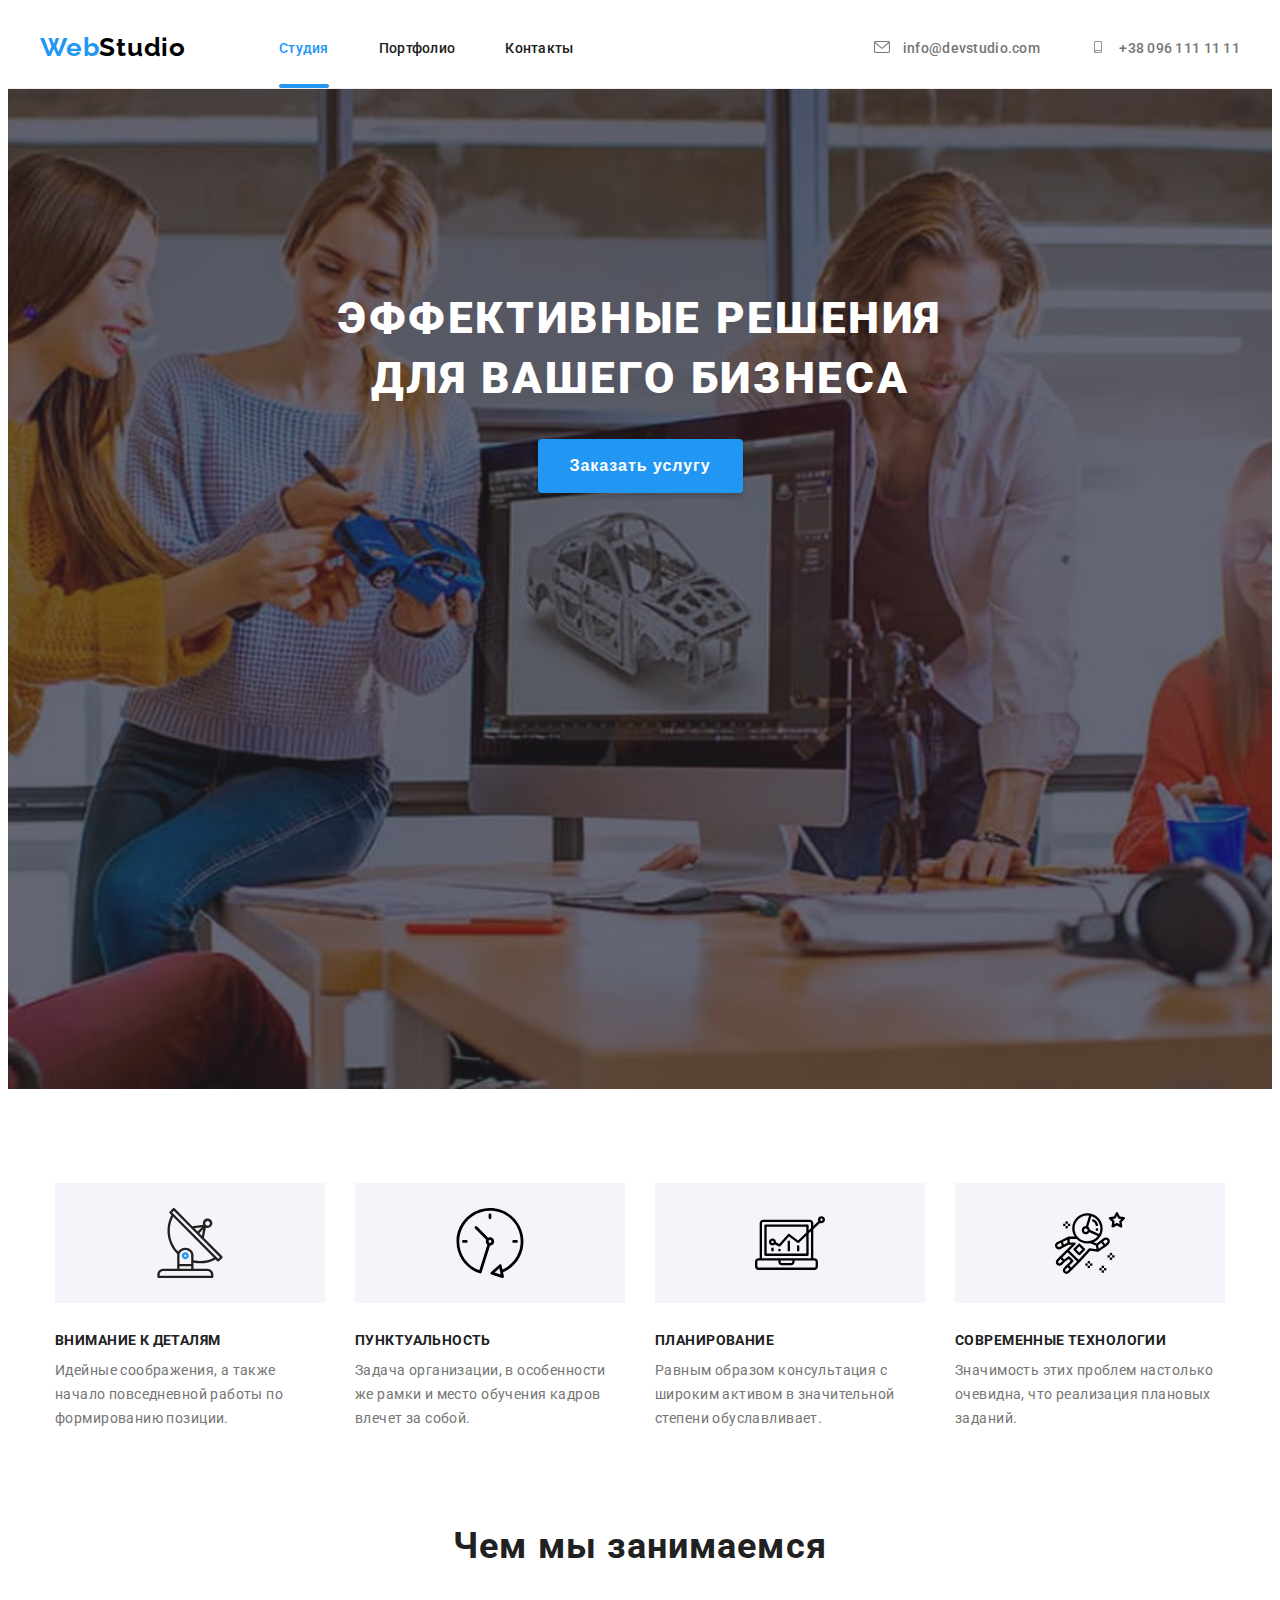
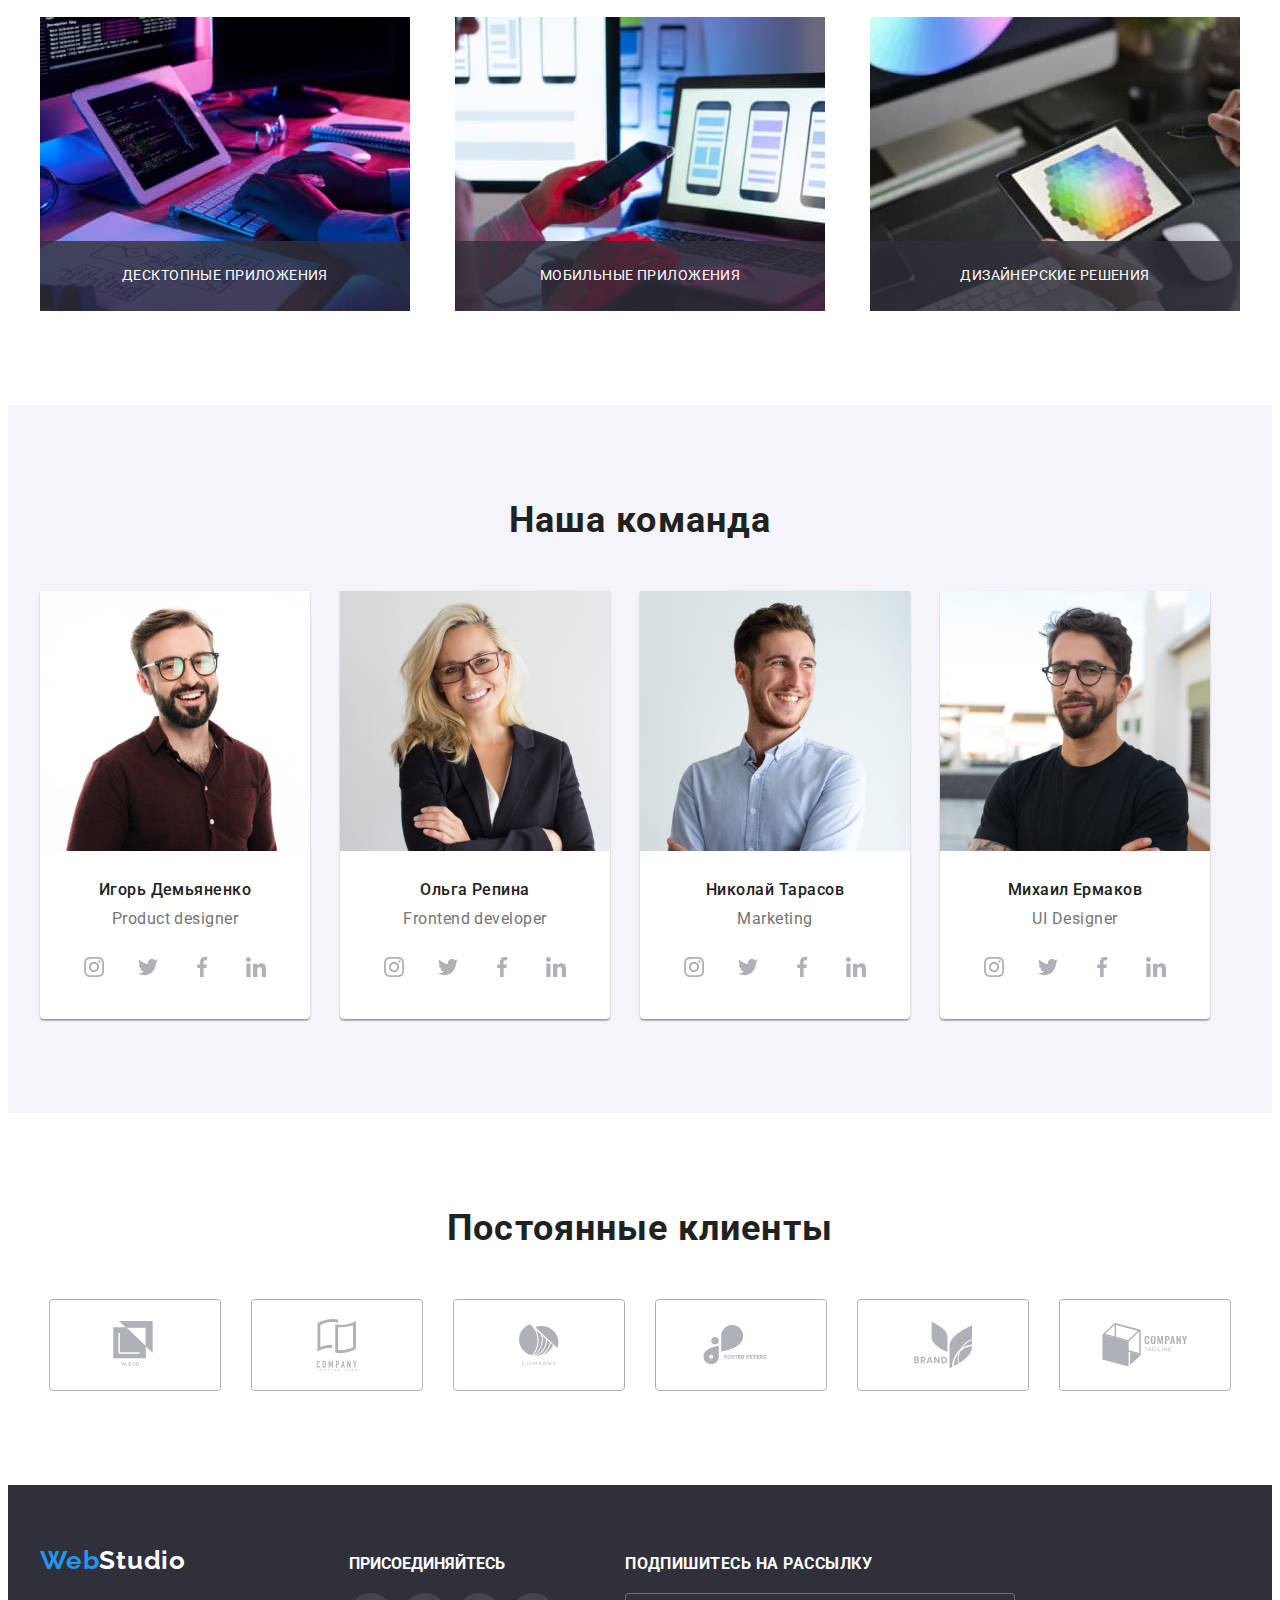
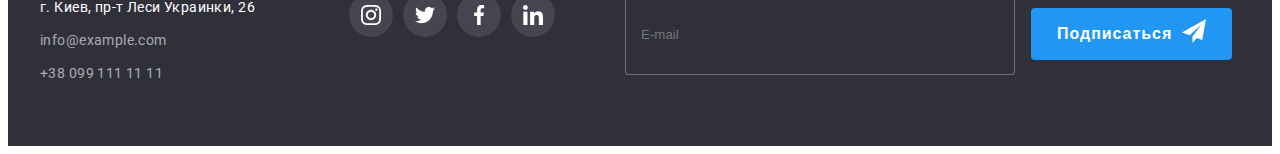
==== index.html @ 7330a5f3 "adding files from previous hw" ====
<!DOCTYPE html>
<html lang="ru">
<head>
    <meta charset="UTF-8">
    <meta http-equiv="X-UA-Compatible" content="IE=edge">
    <meta name="viewport" content="width=device-width, initial-scale=1.0">
    <title>Homework-1</title>
    <link rel="stylesheet" href="https://cdnjs.cloudflare.com/ajax/libs/modern-normalize/1.0.0/modern-normalize.css"
        integrity="sha512-Zx6MlUMKSVJoQ+83OwhdILe8cSEsCzfqThJd7J/VA2UrK6Ctj85p+xzqfyuNXE5B1k25uUdmJ2OzItbBy9GHAQ=="
        crossorigin="anonymous" />
    <link rel="preconnect" href="https://fonts.gstatic.com">
    <link href="https://fonts.googleapis.com/css2?family=Raleway:wght@700&family=Roboto:wght@400;500;700;900&display=swap"
        rel="stylesheet">
    <link rel="stylesheet" href="./css/styles.css">


</head>
<body>
    
    <!--header-->
    <header class="header">
        <div class=" header-section container">
            <nav class="nav-section">
                <a class="logo link" href="/"><span class="logo-web">Web</span><span class="logo-studio-light">Studio</span></a>
            
                <ul class="nav-list list">
                    <li><a class="nav-list-link link active" href="">Студия</a></li>
                    <li><a class="nav-list-link link" href="./portfolio.html">Портфолио</a></li>
                    <li><a class="nav-list-link link" href="">Контакты</a></li>
                </ul>
            </nav>
            
            <ul class="header-contacts list">
                <li>
                    <a class="header-contacts-link link" href="mailto:info@devstudio.com">
                        <svg class="contacts-link-icon">
                            <use href=./images/sprite.svg#icon-email></use>
                        </svg>
                        info@devstudio.com
                    </a>
                </li>
                <li>
                    <a class="header-contacts-link link" href="tel:+380961111111">  
                        <svg class="contacts-link-icon">
                            <use href=./images/sprite.svg#icon-tel></use>
                        </svg>
                        +38 096 111 11 11
                    </a>
                </li>
            </ul>
        </div>
       
    </header>

    <main>
        <!--hero section-->

        <section class="dark-background-container hero-background hero-section">

            <div class="container">
                <h1 class="hero-title">эффективные решения для вашего бизнеса</h1>

                <button type="button" class="hero-btn" data-modal-open><span class="hero-btn-text">Заказать услугу</span></button>
            </div>
            
        </section>
        
        <!--our advantages-->

        <section class="our-advantages-section padding-section">
            <div class="container">

                <h2 class="visually-hidden">Преимущества работы с нами</h2>
                
                <ul class="our-advantages-list list container">
                    <li class="our-advantages-list-item">
                        <div class="our-advantages-icon-container">
                            <svg class="our-advantages-link-icon">
                                <use href=./images/sprite.svg#icon-antenna></use>
                            </svg> 
                        </div>
                        <h3 class="list-advantages-header">ВНИМАНИЕ К ДЕТАЛЯМ</h3>
                        <p class="list-advantages-text">Идейные соображения, а также начало повседневной работы по формированию позиции.
                        </p>
                    </li>
                    <li class="our-advantages-list-item">
                        <div class="our-advantages-icon-container">
                            <svg class="our-advantages-link-icon">
                                <use href=./images/sprite.svg#icon-clock></use>
                            </svg>
                        </div>
                        <h3 class="list-advantages-header">ПУНКТУАЛЬНОСТЬ</h3>
                        <p class="list-advantages-text">Задача организации, в особенности же рамки и место обучения кадров влечет за
                            собой.</p>
                    </li>
                    <li class="our-advantages-list-item">
                        <div class="our-advantages-icon-container">
                            <svg class="our-advantages-link-icon">
                                <use href=./images/sprite.svg#icon-diagram></use>
                            </svg>
                        </div>
                        <h3 class="list-advantages-header">ПЛАНИРОВАНИЕ</h3>
                        <p class="list-advantages-text">Равным образом консультация с широким активом в значительной степени
                            обуславливает.</p>
                    </li>
                    <li class="our-advantages-list-item">
                        <div class="our-advantages-icon-container">
                            <svg class="our-advantages-link-icon">
                                <use href=./images/sprite.svg#icon-astronaut></use>
                            </svg>
                        </div>
                        <h3 class="list-advantages-header">СОВРЕМЕННЫЕ ТЕХНОЛОГИИ</h3>
                        <p class="list-advantages-text">Значимость этих проблем настолько очевидна, что реализация плановых заданий.</p>
                    </li>
                </ul>
            </div>
                
        </section>

        <!--виды нашей деятельности-->
        <section class="our-services">
            <div class="container">
                <h2 class="section-header">Чем мы занимаемся</h2>
                <!--это просто картинки или ссылки на другие страницы сайта с подробным описание вида работ?-->
                <ul class="services-list list">
                    <li class="services-list-item">
                        <img src="./images/services/box-1.jpg" alt="Верстка страниц" width="370" height="294">
                        <div class="services-overlay">
                            <p class="overlay-text">десктопные приложения</p>
                        </div>
                    </li>
                    <li class="services-list-item">
                        <img src="./images/services/box-2.jpg" alt="Адаптация страниц под разные устройства" width="370" height="294">
                        <div class="services-overlay">
                            <p class="overlay-text">мобильные приложения</p>
                        </div>
                    </li>
                    <li class="services-list-item">
                        <img src="./images/services/box-3.jpg" alt="Улучшение опыта использования сайта при помощи стилей" width="370" height="294">
                        <div class="services-overlay">
                            <p class="overlay-text">дизайнерские решения</p>
                        </div>
                    </li>
                </ul>
            </div>
        </section>

        <!--сотрудники компании-->
        <section class="padding-section our-stuff">
            <div class="stuff-container container">
                <h2 class="section-header">Наша команда</h2>
                
                <ul class="stuff-list list">
                    <li class="stuff-list-item">
                        <img src="./images/team/Igor.jpg" alt="Игорь Демьяненко" width="270" height="260">
                        <div class="img-description">
                            <h3 class="stuff-initials img-description-header">Игорь Демьяненко</h3>
                            <p lang="en" class="stuff-position">Product designer</p>
                            <ul class="stuff-social-list list">
                                <li class="stuff-social-list-item">
                                    <a href="" class="stuff-social-list-link link">
                                        <svg class="social-list-icon">
                                            <use href="./images/sprite.svg#icon-instagram"></use>
                                        </svg>
                                    </a>
                                </li>
                                <li class="stuff-social-list-item">
                                    <a href="" class="stuff-social-list-link link">
                                        <svg class="social-list-icon">
                                            <use href="./images/sprite.svg#icon-twitter"></use>
                                        </svg>
                                    </a>
                                </li>
                                <li class="stuff-social-list-item">
                                    <a href="" class="stuff-social-list-link link">
                                        <svg class="social-list-icon">
                                            <use href="./images/sprite.svg#icon-facebook"></use>
                                        </svg>
                                    </a>
                                </li>
                                <li class="stuff-social-list-item">
                                    <a href="" class="stuff-social-list-link link">
                                        <svg class="social-list-icon">
                                            <use href="./images/sprite.svg#icon-linkedin"></use>
                                        </svg>
                                    </a>
                                </li>
                            </ul>
                        </div>
                    </li>
                    <li class="stuff-list-item">
                        <img src="./images/team/Olya.jpg" alt="Ольга Репина" width="270" height="260">
                        <div class="img-description">
                            <h3 class="stuff-initials img-description-header">Ольга Репина</h3>
                            <p lang="en" class="stuff-position">Frontend developer</p>
                            <ul class="stuff-social-list list">
                                <li class="stuff-social-list-item">
                                    <a href="" class="stuff-social-list-link link">
                                        <svg class="social-list-icon">
                                            <use href="./images/sprite.svg#icon-instagram"></use>
                                        </svg>
                                    </a>
                                </li>
                                <li class="stuff-social-list-item">
                                    <a href="" class="stuff-social-list-link link">
                                        <svg class="social-list-icon">
                                            <use href="./images/sprite.svg#icon-twitter"></use>
                                        </svg>
                                    </a>
                                </li>
                                <li class="stuff-social-list-item">
                                    <a href="" class="stuff-social-list-link link">
                                        <svg class="social-list-icon">
                                            <use href="./images/sprite.svg#icon-facebook"></use>
                                        </svg>
                                    </a>
                                </li>
                                <li class="stuff-social-list-item">
                                    <a href="" class="stuff-social-list-link link">
                                        <svg class="social-list-icon">
                                            <use href="./images/sprite.svg#icon-linkedin"></use>
                                        </svg>
                                    </a>
                                </li>
                            </ul>

                        </div>
                        
                    </li>
                    <li class="stuff-list-item">
                        <img src="./images/team/Kolya.jpg" alt="Николай Тарасов" width="270" height="260">
                        <div class="img-description">
                            <h3 class="stuff-initials img-description-header">Николай Тарасов</h3>
                            <p lang="en" class="stuff-position">Marketing</p>
                            <ul class="stuff-social-list list">
                                <li class="stuff-social-list-item">
                                    <a href="" class="stuff-social-list-link link">
                                        <svg class="social-list-icon">
                                            <use href="./images/sprite.svg#icon-instagram"></use>
                                        </svg>
                                    </a>
                                </li>
                                <li class="stuff-social-list-item">
                                    <a href="" class="stuff-social-list-link link">
                                        <svg class="social-list-icon">
                                            <use href="./images/sprite.svg#icon-twitter"></use>
                                        </svg>
                                    </a>
                                </li>
                                <li class="stuff-social-list-item">
                                    <a href="" class="stuff-social-list-link link">
                                        <svg class="social-list-icon">
                                            <use href="./images/sprite.svg#icon-facebook"></use>
                                        </svg>
                                    </a>
                                </li>
                                <li class="stuff-social-list-item">
                                    <a href="" class="stuff-social-list-link link">
                                        <svg class="social-list-icon">
                                            <use href="./images/sprite.svg#icon-linkedin"></use>
                                        </svg>
                                    </a>
                                </li>
                            </ul>

                        </div>
                        
                    </li>
                    <li class="stuff-list-item">
                        <img src="./images/team/Mike.jpg" alt="Михаил Ермаков" width="270" height="260">
                        <div class="img-description">
                            <h3 class="stuff-initials img-description-header">Михаил Ермаков</h3>
                            <p lang="en" class="stuff-position">UI Designer</p>
                            <ul class="stuff-social-list list">
                                <li class="stuff-social-list-item">
                                    <a href="" class="stuff-social-list-link link">
                                        <svg class="social-list-icon">
                                            <use href="./images/sprite.svg#icon-instagram"></use>
                                        </svg>
                                    </a>
                                </li>
                                <li class="stuff-social-list-item">
                                    <a href="" class="stuff-social-list-link link">
                                        <svg class="social-list-icon">
                                            <use href="./images/sprite.svg#icon-twitter"></use>
                                        </svg>
                                    </a>
                                </li>
                                <li class="stuff-social-list-item">
                                    <a href="" class="stuff-social-list-link link">
                                        <svg class="social-list-icon">
                                            <use href="./images/sprite.svg#icon-facebook"></use>
                                        </svg>
                                    </a>
                                </li>
                                <li class="stuff-social-list-item">
                                    <a href="" class="stuff-social-list-link link">
                                        <svg class="social-list-icon">
                                            <use href="./images/sprite.svg#icon-linkedin"></use>
                                        </svg>
                                    </a>
                                </li>
                            </ul>
                        </div>
                        
                    </li>
                </ul>
            </div>
            
        </section>
        <!--постоянные клиенты-->
        <section class="padding-section">

            <div class="container">
                <h2 class="section-header">Постоянные клиенты</h2>
                
                <ul class="clients-list list">
                    <li class="clients-list-item">
                        <a href="" class="clients-list-link link">
                            <svg class="clients-list-icon" width="44" height="48">
                                <use href="./images/sprite.svg#icon-logo-1" width="44" height="48"></use>
                            </svg>
                        </a>
                    </li>
                    <li class="clients-list-item">
                        <a href="" class="clients-list-link link">
                            <svg class="clients-list-icon" width="48" height="52">
                                <use href="./images/sprite.svg#icon-logo-2" ></use>
                            </svg>
                        </a>
                    </li>
                    <li class="clients-list-item">
                        <a href="" class="clients-list-link link">
                            <svg class="clients-list-icon" width="40" height="42">
                                <use href="./images/sprite.svg#icon-logo-3" ></use>
                            </svg>
                        </a>
                    </li>
                    <li class="clients-list-item">
                        <a href="" class="clients-list-link link">
                            <svg class="clients-list-icon" width="78" height="40">
                                <use href="./images/sprite.svg#icon-logo-4" ></use>
                            </svg>
                        </a>
                    </li>
                    <li class="clients-list-item">
                        <a href="" class="clients-list-link link">
                            <svg class="clients-list-icon" width="58" height="46">
                                <use href="./images/sprite.svg#icon-logo-5"></use>
                            </svg>
                        </a>
                    </li>
                    <li class="clients-list-item">
                        <a href="" class="clients-list-link link">
                            <svg class="clients-list-icon" width="88" height="44">
                                <use href="./images/sprite.svg#icon-logo-6"></use>
                            </svg>
                        </a>
                    </li>
                </ul>
            </div>
        </section>
    </main>

    <!--footer-->
    <footer class="dark-background-container footer-container">

        <div class="df container">
            <div class="footer-content-placing">
                <address>
                    <div class="footer-logo">
                        <a class="logo link" href="/"><span class="logo-web">Web</span><span class="logo-studio-dark">Studio</span></a>
                    </div>
                
                    <ul class="address list">
                        <li>
                            <a class="adress-link-location link" href="https://goo.gl/maps/zq5mr7NmoWSacKAB8">г. Киев, пр-т Леси
                                Украинки, 26</a>
                        </li>
                        <li>
                            <a class="adress-link link" href="mailto:info@example.com">info@example.com</a>
                        </li>
                        <li>
                            <a class="adress-link link" href="tel:+380991111111">+38 099 111 11 11</a>
                        </li>
                    </ul>
                </address>
            </div>
            
            <div class="footer-content-placing">
                <p class="footer-social-title">Присоединяйтесь</p>

                <ul class="social-list list">
                    <li class="social-list-item">
                        <a href="" class="social-list-link link">
                            <svg class="social-list-icon">
                                <use href="./images/sprite.svg#icon-instagram"></use>
                            </svg>
                        </a>
                    </li>
                    <li class="social-list-item">
                        <a href="" class="social-list-link link">
                            <svg class="social-list-icon">
                                <use href="./images/sprite.svg#icon-twitter"></use>
                            </svg>
                        </a>
                    </li>
                    <li class="social-list-item">
                        <a href="" class="social-list-link link">
                            <svg class="social-list-icon">
                                <use href="./images/sprite.svg#icon-facebook"></use>
                            </svg>
                        </a>
                    </li>
                    <li class="social-list-item">
                        <a href="" class="social-list-link link">
                            <svg class="social-list-icon">
                                <use href="./images/sprite.svg#icon-linkedin"></use>
                            </svg>
                        </a>
                    </li>
                </ul>
            </div>

            <div class="footer-form-group">
                <b class="footer-form-text">подпишитесь на рассылку</b>
                
                    <form action="#" class="footer-form">
                        <input type="email" name="footer-form" class="footer-form-input" placeholder="E-mail" required autocomplete="off">
                        <button type="submit" class="footer-btn">Подписаться
                            <svg class="footer-btn-icon" width="24" height="24">
                                <use href="./images/sprite.svg#icon-send"></use>
                            </svg>
                        </button>
                            
                    </form>
            </div>
                
            

        </div>

    </footer>

    <div class="backdrop is is-hidden" data-modal>
        <div class="modal">
            <button type="button" class="modal-close-btn" data-modal-close>
                <svg class="close-btn-icon">
                    <use href="./images/sprite.svg#icon-Vector"></use>
                </svg>
            </button>

            <b class="modal-form-text">Оставьте свои данные, мы вам перезвоним</b>

            <form action="#" class="modal-form">

                <label for="user-name" class="modal-form-field">
                    Имя
                    <span class="modal-form-input-wrapper">
                        <input type="text" name="user-name" id="user-name" class="modal-form-input" minlength="3" required autocomplete="off">
                        <svg class="modal-form-icon">
                            <use href="./images/sprite.svg#icon-person"></use>
                        </svg>
                    </span>    
                </label>

                <label for="user-phone" class="modal-form-field">
                    Телефон
                    <span class="modal-form-input-wrapper">
                        <input type="tel" name="user-phone" id="user-phone" class="modal-form-input" minlength="10" required
                            pattern="[0-9]{3}-[0-9]{3}-[0-9]{2}-[0-9]{2}" title="095-123-45-67" autocomplete="off">
                        <svg class="modal-form-icon">
                            <use href="./images/sprite.svg#icon-phone"></use>
                        </svg>
                    </span>
                    
                </label>

                <label for="user-email" class="modal-form-field">
                    Почта
                    <span class="modal-form-input-wrapper">
                        <input type="email" name="user-email" id="user-email" class="modal-form-input" required autocomplete="off">
                        <svg class="modal-form-icon">
                            <use href="./images/sprite.svg#icon-email"></use>
                        </svg>
                    </span>
                </label>

                <label for="user-comment" class="modal-form-field">
                    Комментарий
                    <span class="modal-form-input-wrapper">
                        <textarea name="user-comment" id="user-comment" class="modal-form-comment" placeholder="Введите текст"></textarea>
                    </span>
                </label>

                <input type="checkbox" id="user-term" name="user-term" class="modal-form-term visually-hidden">
                <label for="user-term" class="modal-form-check-about">Соглашаюсь с рассылкой и принимаю&nbsp;<a href="" class="checkbox-term-contract">Условия договора</a></label>
                <button type="submit" class="modal-form-btn">Отправить</button> 
            </form>
        </div>
    </div>

    <script src="./js/modal.js"></script>

</body>
</html>
---- css/styles.css ----
:root {
  --main-font: "Roboto", sans-serif;
  --secondary-font: "Raleway", sans-serif;
  --background-dark: #2f303a;
  --background-grey: #f5f4fa;
  --btn-color-white: #FFFFFF;
  --accent-color-primary: #2196f3;
  --section-header-color: #212121;
  --section-padding: 94px 0;
  --timing-function: cubic-bezier(0.4, 0, 0.2, 1);
}

body {
  font-family: var(--main-font);
}

h1,
h2,
h3,
h4,
h5,
h6,
p {
  margin: 0;
}

ul,
ol {
  margin: 0;
  padding: 0;
}

img {
  display: block;
  min-width: 100%;
}

.list {
  list-style: none;
}

.link {
  text-decoration: none;
}

.address {
  font-style: normal;
}

.active,
nav-list-link:hover {
  color: var(--accent-color-primary);
}

.visually-hidden {
  position: absolute !important;
  clip: rect(1px 1px 1px 1px); /* IE6, IE7 */
  clip: rect(1px, 1px, 1px, 1px);
  padding: 0 !important;
  border: 0 !important;
  height: 1px !important;
  width: 1px !important;
  overflow: hidden;
}

.container {
  width: 1200px;
  margin: 0 auto;
  padding: 0 15px;
  text-align: center;
}

.padding-section {
  padding: var(--section-padding);
}

/*===========HEADER============*/
.header {
  padding-top: 24px;
  padding-bottom: 25px;
  border-bottom: 1px solid #ececec;
}

.header-section {
  /* padding: 25px 15px; */
  display: flex;
  align-items: center;
}

.nav-section {
  display: flex;
  align-items: center;
}

.logo {
  margin-right: 93px;
}

.nav-list {
  display: flex;
  align-items: center;
}

.nav-list > li:not(:last-child) {
  margin-right: 50px;
}

.header-contacts {
  display: flex;
  margin-left: auto;
}

.header-contacts > li:not(:last-child) {
  margin-right: 50px;
}

.logo-web {
  font-family: var(--secondary-font);
  font-style: normal;
  font-weight: 700;
  font-size: 26px;
  line-height: 1.2;
  letter-spacing: 0.03em;
  color: #2196f3;
}

.logo-studio-light {
  font-family: var(--secondary-font);
  font-style: normal;
  font-weight: 700;
  font-size: 26px;
  line-height: 1.2;
  letter-spacing: 0.03em;
  color: #000000;
}

.logo-studio-dark {
  font-family: var(--secondary-font);
  font-style: normal;
  font-weight: 700;
  font-size: 26px;
  line-height: 1.2;
  letter-spacing: 0.03em;
  color: #ffffff;
}

.nav-list-link {
  position: relative;
  font-family: var(--main-font);
  font-style: normal;
  font-weight: 500;
  font-size: 14px;
  line-height: 1.14;
  letter-spacing: 0.02em;
  color: #212121;
  padding: 32px 0;
  transition: color 250ms var(--timing-function);
}
.nav-list-link.active::after {
  content: "";
  position: absolute;
  width: 100%;
  height: 4px;
  background-color: #2196f3;
  left: 0;
  bottom: 0;
  border-radius: 2px;
}

.nav-list-link:hover,
.nav-list-link:focus {
  color: var(--accent-color-primary);
}

.header-contacts-link {
  font-family: var(--main-font);
  font-style: normal;
  font-weight: 500;
  font-size: 14px;
  line-height: 1.14;
  letter-spacing: 0.02em;
  color: #757575;
  transition: color 250ms var(--timing-function);
}

.header-contacts-link:hover,
.header-contacts-link:focus {
  color: var(--accent-color-primary);
}

.header-contacts-link:hover .contacts-link-icon,
.header-contacts-link:focus .contacts-link-icon {
  fill: var(--accent-color-primary);
}

.contacts-link-icon {
  width: 16px;
  height: 12px;
  margin-right: 10px;
  fill: #757575;
}

/* .contacts-link-icon:hover,
.contacts-link-icon:focus {
  fill: var(--accent-color-primary);
} */

/*===========END HEADER============*/

/*==============HERO==============*/

.hero-section {
  padding-top: 200px;
  padding-bottom: 200px;
}

.hero-background {
  max-width: 1600px;
  height: 600px;
  margin-left: auto;
  margin-right: auto;
  background-color: #c4c4c4;
  background-image: linear-gradient(
      rgba(47, 48, 58, 0.4),
      rgba(47, 48, 58, 0.4)
    ),
    url(../images/bg-hero/hero-bg-img.jpg);
  background-size: cover;
  background-position: center;
  background-repeat: no-repeat;
}

.hero-title {
  font-family: var(--main-font);
  font-weight: 900;
  font-size: 44px;
  line-height: 1.36;
  text-align: center;
  letter-spacing: 0.06em;
  text-transform: uppercase;
  color: #ffffff;
  width: 696px;
  margin: 0 auto 30px;
}
.hero-btn {
  display: inline-block;
  align-items: center;
  text-align: center;
  min-width: 200px;
  padding: 12px 32px;
  left: 700px;
  top: 430px;
  background: #2196f3;
  box-shadow: 0px 4px 4px rgba(0, 0, 0, 0.15);
  border-radius: 4px;
  border: none;
  outline: none;
  cursor: pointer;
  transition: background-color 250ms var(--timing-function);
}

.hero-btn:active {
  background-color: #188ce8;
  border: none;
}

.active {
  color: #2196f3;
}

.hero-btn-text {
  font-family: inherit;
  font-weight: 700;
  font-size: 16px;
  line-height: 1.87;
  align-items: center;
  text-align: center;
  letter-spacing: 0.06em;
  color: #ffffff;
}

/*============END HERO============*/

/*============OUR SERVICES & TEAM SECTIONS HEADER============*/

.section-header {
  font-family: var(--main-font);
  font-weight: 700;
  font-size: 36px;
  line-height: 1.17;
  text-align: center;
  letter-spacing: 0.03em;
  color: var(--section-header-color);
  margin-bottom: 50px;
}

/*============OUR ADVANTAGES SECTION============*/

/* .our-advantages-section {
  padding: var(--section-padding);
} */

.our-advantages-list {
  display: flex;
  justify-content: space-between;
  margin-left: -30px;
}

.our-advantages-list-item {
  /* width: 270px; */
  text-align: left;
  /* flex-basis: calc(100%-90 / 4 -30); */
  width: calc((100% - 120px) / 4);
  margin-left: 30px;
}

.our-advantages-icon-container {
  display: flex;
  justify-content: center;
  align-items: center;
  width: 270px;
  height: 120px;
  background-color: #f5f4fa;
  margin-bottom: 30px;
}

.our-advantages-link-icon {
  width: 70px;
  height: 70px;
}

.list-advantages-header {
  font-family: var(--main-font);
  font-style: normal;
  font-weight: 700;
  font-size: 14px;
  line-height: 1.14;
  letter-spacing: 0.03em;
  text-transform: uppercase;
  color: var(--section-header-color);
  padding-bottom: 10px;
}

.list-advantages-text {
  font-family: var(--main-font);
  font-style: normal;
  font-weight: 400;
  font-size: 14px;
  line-height: 1.71;
  letter-spacing: 0.03em;
  color: #757575;
}
/*============END OUR ADVANTAGES SECTION============*/

/* ====================OUR SERVICES================ */
.our-services {
  padding-bottom: 94px;
}

.services-list {
  display: flex;
  justify-content: space-between;
  
}

.services-list > li:not(:last-child) {
  margin-right: 30px;
}

.services-list-item {
  position: relative;
}

.services-overlay {
  position: absolute;
  left: 0;
  bottom: 0;
  width: 370px;
  height: 70px;
  background-color: rgba(47, 48, 58, 0.8);
  display: flex;
  justify-content: center;
  align-items: center;
}

.overlay-text {
  font-family: var(--main-font)
  font-weight: 700;
  font-size: 14px;
  line-height: 1.14;
  text-align: center;
  letter-spacing: 0.03em;
  text-transform: uppercase;
  color: #FFFFFF;

}
/* ================END OUR SERVICES================ */

/*=================OUR TEAM===================*/

.stuff-list {
  display: flex;
}

.our-stuff {
  background-color: var(--background-grey);
  /* max-width: 1600px; */
}

.stuff-list-item:not(:last-child) {
  margin-right: 30px;
}

.stuff-list-item {
  background: #ffffff;
  box-shadow: 0px 1px 3px rgba(0, 0, 0, 0.12), 0px 1px 1px rgba(0, 0, 0, 0.14),
    0px 2px 1px rgba(0, 0, 0, 0.2);
  border-radius: 0px 0px 4px 4px;
}

.img-description {
  padding: 30px 0;
  text-align: center;
}

.img-description-header {
  margin-bottom: 10px;
}

.stuff-initials {
  font-family: var(--main-font);
  font-style: normal;
  font-weight: 500;
  font-size: 16px;
  line-height: 1.18;
  /* text-align: center; */
  letter-spacing: 0.03em;
  color: #212121;
}

.stuff-position {
  font-family: var(--main-font);
  font-weight: 400;
  font-size: 16px;
  line-height: 1.18;
  /* text-align: center; */
  letter-spacing: 0.03em;
  color: #757575;
  margin-bottom: 16px;
}

.stuff-container {
  margin-left: auto;
  margin-right: auto;
}

.stuff-social-list {
  display: flex;
  align-items: center;
  justify-content: center;
}

.stuff-social-list > li:not(:last-child) {
  margin-right: 10px;
}

.stuff-social-list-link {
  display: flex;
  align-items: center;
  justify-content: center;
  height: 44px;
  width: 44px;
  border-radius: 50%;
  /* border: 1px solid red; */
  transition: background-color 250ms var(--timing-function);
}

.stuff-social-list-link:hover,
.stuff-social-list-link:focus {
  background-color: var(--accent-color-primary);
}

.stuff-social-list-link .social-list-icon {
  width: 20px;
  height: 20px;
  fill: #afb1b8;
}

.stuff-social-list-link:hover .social-list-icon,
.stuff-social-list-link:focus .social-list-icon {
  fill: white;
}

.dark-background-container {
  background-color: var(--background-dark);
}
/*=================END OUR TEAM===================*/

/*=================OUR CLIENTS===================*/

.clients-list {
  display: flex;
  align-items: center;
  justify-content: center;
}

.clients-list-item:not(:last-child) {
  margin-right: 30px;
}

.clients-list-link {
  display: flex;
  align-items: center;
  justify-content: center;
  width: 170px;
  height: 90px;
  border: 1px solid #afb1b8;
  border-radius: 4px;
  cursor: pointer;
  transition: border-color 250ms var(--timing-function);
}

.clients-list-item {
  display: flex;
  align-items: center;
  justify-content: center;
}

.clients-list-icon {
  display: block;
  align-items: center;
  justify-content: center;
  fill: #afb1b8;
  transition: fill 250ms var(--timing-function);
}

.clients-list-link:hover,
.clients-list-link:focus {
  border-color: var(--accent-color-primary);
}

.clients-list-icon:hover,
.clients-list-icon:focus {
  fill: var(--accent-color-primary);
  border: var(--accent-color-primary);
}

.clients-list-link:hover .clients-list-icon,
.clients-list-link:focus .clients-list-icon {
  fill: var(--accent-color-primary);
}

/*================END OUR CLIENTS================*/

/*=====================FOOTER=====================*/

.footer-container {
  padding-top: 60px;
  padding-bottom: 60px;
  /* text-align: left; */
}

.footer-content-placing {
  text-align: left;
  display: block;
}

.df {
  display: flex;
  align-items: baseline;
}

.footer-content-placing:not(:last-child) {
  margin-right: 70px;
}

.footer-logo {
  margin-bottom: 20px;
}

.address > li:not(:last-child) {
  margin-bottom: 9px;
}

.adress-link-location {
  font-family: var(--main-font);
  font-weight: 400;
  font-size: 14px;
  line-height: 1.71;
  letter-spacing: 0.03em;
  color: #ffffff;
  transition: color 250ms var(--timing-function);
}

.adress-link-location:focus,
.adress-link-location:hover {
  color: var(--accent-color-primary);
}

.adress-link {
  font-family: var(--main-font);
  font-weight: 400;
  font-size: 14px;
  line-height: 1.71;
  letter-spacing: 0.03em;
  color: rgba(255, 255, 255, 0.6);
  transition: color 250ms var(--timing-function);
}

.adress-link:hover,
.adress-link:focus {
  color: #2196f3;
}

.footer-social-title {
  color: #ffffff;
  font-weight: bold;
  text-transform: uppercase;
  margin-bottom: 20px;
}
.social-list {
  display: flex;
  align-items: center;
}

.social-list-item:not(:last-child) {
  margin-right: 10px;
}

.social-list-link {
  display: flex;
  justify-content: center;
  align-items: center;
  width: 44px;
  height: 44px;
  border-radius: 50%;
  background-color: rgba(255, 255, 255, 0.1);
  transition: background-color 250ms var(--timing-function);
}

.social-list-link:hover,
.social-list-link:focus {
  background-color: var(--accent-color-primary);
}

.social-list-icon {
  /* display: block; */
  width: 20px;
  height: 20px;
  align-items: center;
  justify-content: center;
  fill: #ffffff;
  transition: fill 250ms var(--timing-function);
}

/*=================END FOOTER=====================*/

/*=================PORTFOLIO PAGE=================*/

.radio-btn-list {
  display: flex;
  justify-content: center;
  /* margin-top: 94px; */
  margin-bottom: 50px;
}

.project-list {
  display: flex;
  flex-wrap: wrap;
  margin-left: -30px;
  margin-bottom: -30px;
  /* outline: 1px solid tomato; */
}

.project-list-item {
  flex-basis: calc(100% / 3 - 30);
  /* position: relative;
  width: 370px; */
  margin-left: 30px;
  margin-bottom: 30px;
  /* outline: 1px solid teal; */
}

.radio-btn {
  font-family: inherit;
  font-weight: 500;
  font-size: 16px;
  line-height: 1.62;
  text-align: center;
  letter-spacing: 0.03em;
  color: #212121;
  background: #f5f4fa;
  border-radius: 4px;
  cursor: pointer;
  padding: 6px 22px;
  border: none;
  outline: none;
  transition: color 250ms var(--timing-function),
    background-color 250ms var(--timing-function),
    box-shadow 250ms var(--timing-function);
}

.radio-btn-list > li:not(:last-child) {
  margin-right: 8px;
}

.radio-btn:hover,
.radio-btn:focus {
  color: #ffffff;
  background-color: #2196f3;
  box-shadow: 0px 3px 1px rgba(0, 0, 0, 0.1), 0px 1px 2px rgba(0, 0, 0, 0.08),
    0px 2px 2px rgba(0, 0, 0, 0.12);
  filter: drop-shadow(0px 4px 4px rgba(0, 0, 0, 0.25));
}

.project-list-item:hover,
.project-list-item:focus {
  box-shadow: 0px 1px 1px rgba(0, 0, 0, 0.12), 0px 4px 4px rgba(0, 0, 0, 0.06),
    1px 4px 6px rgba(0, 0, 0, 0.16);
}

.project-name {
  font-family: var(--main-font);
  font-weight: 700;
  font-size: 18px;
  line-height: 2;
  letter-spacing: 0.06em;
  color: #212121;
  margin-bottom: 4px;
}

.project-name:focus,
.project-name:hover {
}

.project-text {
  font-family: var(--main-font);
  font-weight: 400;
  font-size: 16px;
  line-height: 1.87;
  letter-spacing: 0.03em;
  color: #757575;
}

.project-item-description {
  padding: 20px 24px;
  text-align: left;
  border: 1px solid #eeeeee;
  border-top: none;
}

.project-link-content-wrapper {
  position: relative;
  overflow: hidden;
}

.overlay {
  position: absolute;
  top: 0;
  left: 0;
  background-color: rgba(33, 150, 243, 0.9);
  padding: 63px 24px;
  height: 100%;
  overflow: auto;
  transform: translateY(100%);
  font-family: var(--main-font);
  font-size: 18px;
  line-height: 1.55;
  letter-spacing: 0.03em;
  text-align: left;
  color: #ffffff;
  transition: transform 250ms var(--timing-function);
}

.project-link:hover .overlay,
.project-link:focus .overlay {
  transform: translateY(0%);
}
/*===============END PORTFOLIO PAGE================*/


.backdrop {
  position: fixed;
  top: 0;
  left: 0;
  width: 100vw;
  height: 100vh;
  background-color: rgba(0, 0, 0, 0.2);
  transition: all 250ms var(--timing-function);
}

.modal {
  position: absolute;
  top: 50%;
  left: 50%;
  transform: translate(-50%, -50%);
  width: 528px;
  height: 581px;
  background-color: #ffffff;
  padding: 40px;
}

.modal-form-text {
  display: block;
  text-align: center;
  font-weight: 700;
  font-size: 20px;
  line-height: 1.15;
  letter-spacing: 0.03em;
  color: #212121;
  margin-bottom: 12px;
}

.modal-close-btn {
  position: absolute;
  top: 8px;
  right: 8px;
  /* display: flex;
  justify-content: center;
  align-items: center; */
  width: 30px;
  height: 30px;
  border-radius: 50%;
  background-color: transparent;
  border: 1px solid rgba(0, 0, 0, 0.1);
  cursor: pointer;
  outline: none;
  transition: fill 250ms var(--timing-function);
}

.modal-close-btn:hover,
.modal-close-btn:focus {
  fill: var(--accent-color-primary);
}

.close-btn-icon {
  width: 11px;
  height: 11px;
}

.is-hidden {
  opacity: 0;
  visibility: hidden;
  pointer-events: none;
}

.modal-form {
  display: flex;
  flex-direction: column;
  box-sizing: border-box;
}

.modal-form-input {
  width: 100%;
  height: 40px;
  border: 1px solid rgba(33, 33, 33, 0.2);
  border-radius: 4px;
  padding-left: 42px;
  transition: border-color 250ms var(--timing-function) ;
}

.modal-form-input:focus {
  outline: none;
  border-color: var(--accent-color-primary);
}

.modal-form-input:focus + .modal-form-icon {
  fill: var(--accent-color-primary);
}

.modal-form-field {
  font-size: 12px;
  line-height: 1.16;
  letter-spacing: 0.01em;
  color: #757575;
  /* margin-bottom: 10px; */
}

/* modal-form-field:last-child {
  margin-bottom: 20px;
} */

.modal-form-input-wrapper{
  display: block;
  position: relative;
  margin-top: 4px;
  margin-bottom: 10px;
}

.modal-form-icon {
  position: absolute;
  top: 50%;
  left: 12px;
  transform: translateY(-50%);
  display: block;
  width: 18px;
  height: 18px;
}

.modal-form-comment {
  width: 100%;
  height: 120px;
  padding: 12px 16px;
  border: 1px solid rgba(33, 33, 33, 0.2);
  border-radius: 4px;
  resize: none;
  font-family:var(--main-font)
  font-size: 12px;
  line-height: 1.16;
  letter-spacing: 0.01em;
  color: #757575;
  transition: border-color 250ms var(--timing-function);
  }

.modal-form-comment::placeholder {
  color: rgba(117, 117, 117, 0.5);
}

.modal-form-comment:focus {
  outline: none;
  border-color: var(--accent-color-primary);
}

.modal-form-check-about {
  display: flex;
  justify-content: center;
  align-items: center;
  font-family: var(--main-font);
  font-size: 14px;
  line-height: 1.71;
  letter-spacing: 0.03em;
  color: #757575;
  margin-top: 10px;
  margin-bottom: 30px;
}

.modal-form-check-about::before {
  display: block;
  content: "";
  width: 15px;
  height: 15px;
  border: 2px solid #000000;
  border-radius: 2px;
  cursor: pointer;
  margin-right: 8px;
}


.modal-form-term:checked + .modal-form-check-about::before {
  background-color:var(--accent-color-primary);
  border-color: var(--accent-color-primary);
  background-image: url(../images/icon-check.svg);
  background-position: center;
  background-origin: border-box;
  background-size: contain;
}

.modal-form-term:focus + .modal-form-check-about::before {
  outline: 2px solid var(--accent-color-primary);
}

.checkbox-term-contract {
  color: var(--accent-color-primary);
}

.modal-form-btn {
  font-weight: 700;
  font-size: 16px;
  font-family: inherit;
  line-height: 1.87;
  letter-spacing: 0.06em;
  align-self: center;
  min-width: 200px;
  padding: 10px 55px;
  color:var(--btn-color-white);
  background: #2196f3;
  box-shadow: 0px 4px 4px rgba(0, 0, 0, 0.15);
  border-radius: 4px;
  border: none;
  outline: none;
  cursor: pointer;
  transition: background-color 250ms var(--timing-function);
}

.modal-form-btn:active {
  background-color: #188ce8;
  border: none;
}

.footer-form-group {
  display: flex;
  flex-direction: column;
}

.footer-form-text {
  font-weight: 700;
  /* font-size: 14px; */
  line-height: 1.14;
  color: var(--btn-color-white);
  letter-spacing: 0.03em;
  text-transform: uppercase;
  text-align: left;
  margin-bottom: 20px;
}

.footer-form-input {
  margin-right: 12px;
  width: 358px;
  height: 50px;
  padding: 15px;
  background-color: #2f303a;
  outline: none;
  border: 1px solid rgba(255, 255, 255, 0.3);
  color: #ffffff;
  border-radius: 4px;
}

.footer-btn {
  display: inline-flex;
  border-radius: 4px;
  border: 1px solid transparent;
  padding: 10px 25px;
  min-width: 200px;
  font-weight: 700;
  font-size: 16px;
  line-height: 1.87;
  letter-spacing: 0.06em;
  background: var(--accent-color-primary);
  color: var(--btn-color-white);
  cursor: pointer;
  transition: background-color 250ms var(--timing-function);
}

.footer-btn-icon {
  display: inline-flex;
  align-items: baseline;
  justify-content: center;
  margin-left: 10px;
}

.footer-btn:hover,
.footer-btn:focus {
  background-color: #188ce8;
}
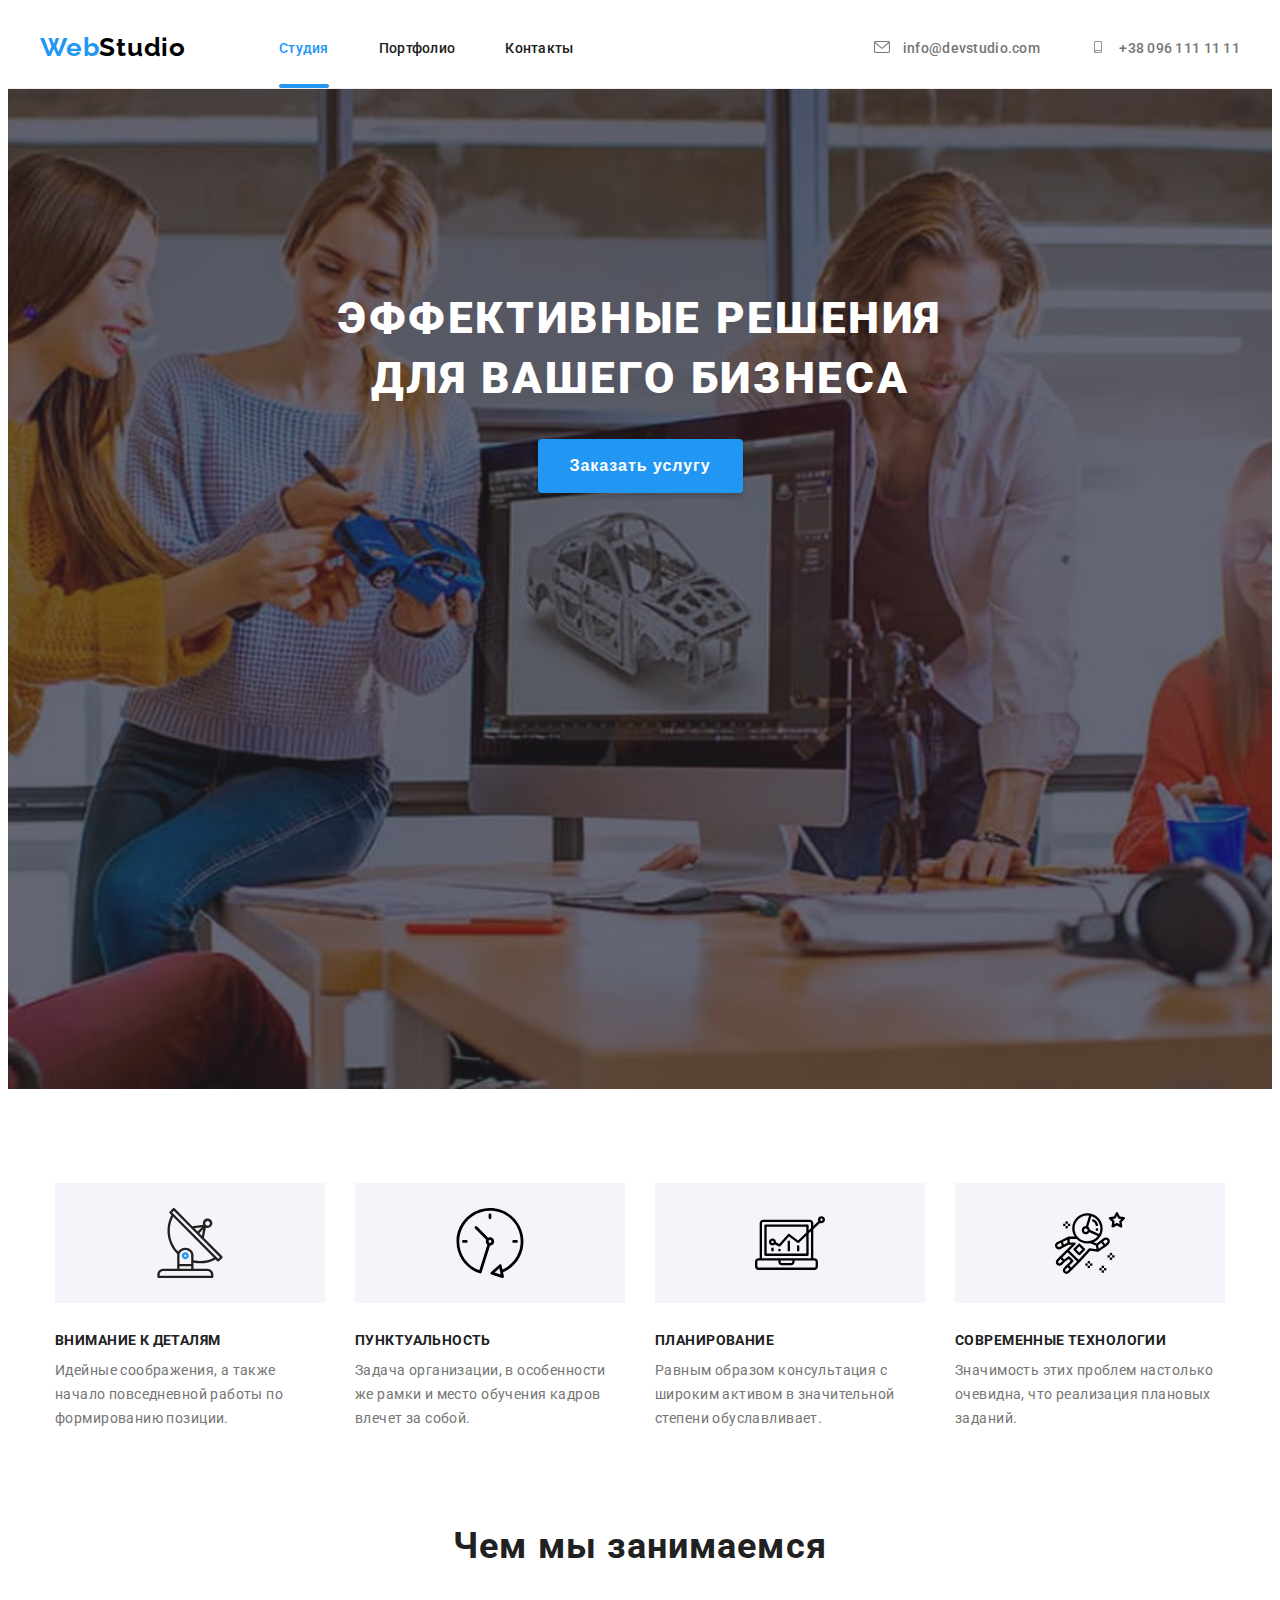
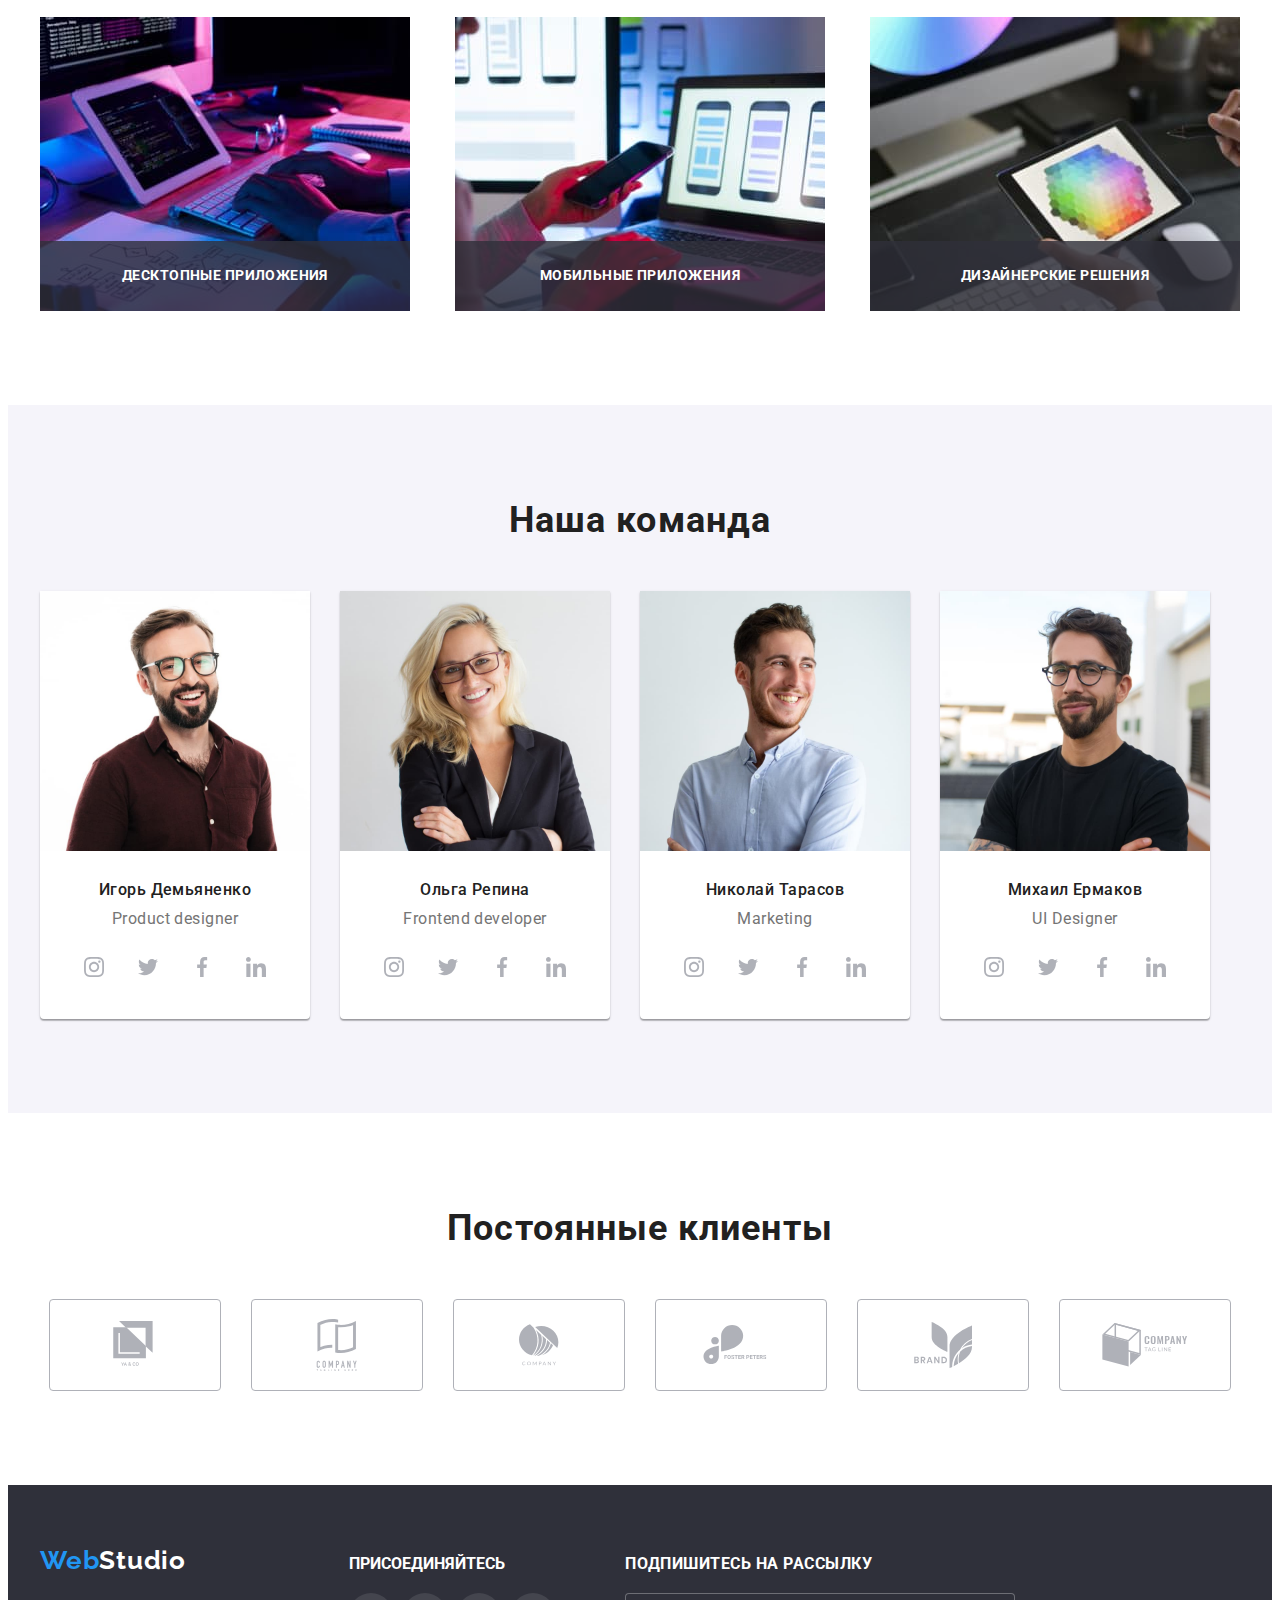
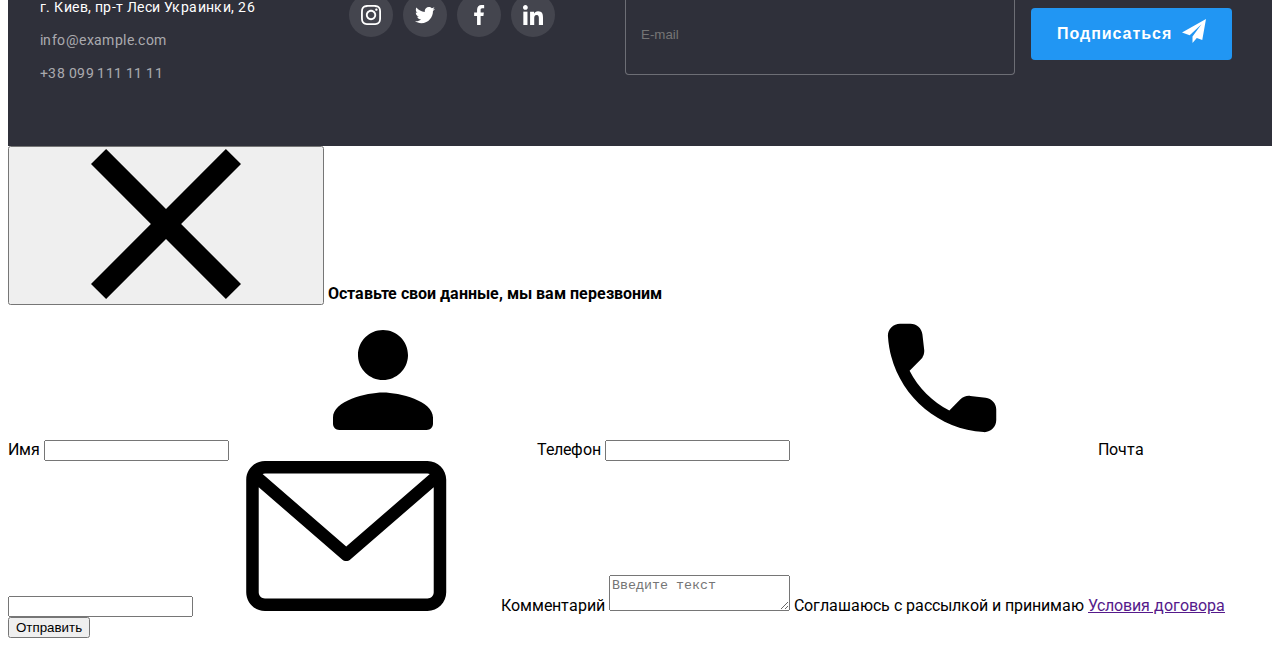
==== commit 4556ab00: "continue work on .scss files" ====
--- a/index.html
+++ b/index.html
@@ -11,7 +11,7 @@
     <link rel="preconnect" href="https://fonts.gstatic.com">
     <link href="https://fonts.googleapis.com/css2?family=Raleway:wght@700&family=Roboto:wght@400;500;700;900&display=swap"
         rel="stylesheet">
-    <link rel="stylesheet" href="./css/styles.css">
+    <link rel="stylesheet" href="./css/main.min.css">
 
 
 </head>
--- a/css/main.min.css
+++ b/css/main.min.css
@@ -0,0 +1,2 @@
+:root{--main-font: "Roboto", sans-serif;--secondary-font: "Raleway", sans-serif;--background-dark: #2f303a;--background-grey: #f5f4fa;--btn-color-white: #ffffff;--accent-color-primary: #2196f3;--section-header-color: #212121;--section-padding: 94px 0;--timing-function: cubic-bezier(0.4, 0, 0.2, 1)}.visually-hidden{position:absolute !important;clip:rect(1px 1px 1px 1px);clip:rect(1px, 1px, 1px, 1px);padding:0 !important;border:0 !important;height:1px !important;width:1px !important;overflow:hidden}body{font-family:var(--main-font)}h1,h2,h3,h4,h5,h6,p{margin:0}ul,ol{margin:0;padding:0}img{display:block;min-width:100%}.list{list-style:none}.link{text-decoration:none}.address{font-style:normal}.padding-section{padding:var(--section-padding)}.container{width:1200px;margin:0 auto;padding:0 15px;text-align:center}.active,nav-list-link:hover{color:var(--accent-color-primary)}.header{padding-top:24px;padding-bottom:25px;border-bottom:1px solid #ececec}.header-section{display:flex;align-items:center}.logo{margin-right:93px}.logo-web{font-family:var(--secondary-font);font-style:normal;font-weight:700;font-size:26px;line-height:1.2;letter-spacing:0.03em;color:#2196f3}.logo-studio-light{font-family:var(--secondary-font);font-style:normal;font-weight:700;font-size:26px;line-height:1.2;letter-spacing:0.03em;color:#000000}.logo-studio-dark{font-family:var(--secondary-font);font-style:normal;font-weight:700;font-size:26px;line-height:1.2;letter-spacing:0.03em;color:#ffffff}.nav-section{display:flex;align-items:center}.nav-list{display:flex;align-items:center}.nav-list>li:not(:last-child){margin-right:50px}.nav-list-link{position:relative;font-family:var(--main-font);font-style:normal;font-weight:500;font-size:14px;line-height:1.14;letter-spacing:0.02em;color:#212121;padding:32px 0;transition:color 250ms var(--timing-function)}.nav-list-link.active::after{content:"";position:absolute;width:100%;height:4px;background-color:#2196f3;left:0;bottom:0;border-radius:2px}.nav-list-link:hover,.nav-list-link:focus{color:var(--accent-color-primary)}.header-contacts{display:flex;margin-left:auto}.header-contacts>li:not(:last-child){margin-right:50px}.header-contacts-link{font-family:var(--main-font);font-style:normal;font-weight:500;font-size:14px;line-height:1.14;letter-spacing:0.02em;color:#757575;transition:color 250ms var(--timing-function)}.header-contacts-link:hover,.header-contacts-link:focus{color:var(--accent-color-primary)}.header-contacts-link:hover .contacts-link-icon,.header-contacts-link:focus .contacts-link-icon{fill:var(--accent-color-primary)}.contacts-link-icon{width:16px;height:12px;margin-right:10px;fill:#757575}.hero-section{padding-top:200px;padding-bottom:200px}.hero-background{max-width:1600px;height:600px;margin-left:auto;margin-right:auto;background-color:#c4c4c4;background-image:linear-gradient(rgba(47,48,58,0.4), rgba(47,48,58,0.4)),url(../images/bg-hero/hero-bg-img.jpg);background-size:cover;background-position:center;background-repeat:no-repeat}.hero-title{font-family:var(--main-font);font-weight:900;font-size:44px;line-height:1.36;text-align:center;letter-spacing:0.06em;text-transform:uppercase;color:#ffffff;width:696px;margin:0 auto 30px}.hero-btn{display:inline-block;align-items:center;text-align:center;min-width:200px;padding:12px 32px;left:700px;top:430px;background:#2196f3;box-shadow:0px 4px 4px rgba(0,0,0,0.15);border-radius:4px;border:none;outline:none;cursor:pointer;transition:background-color 250ms var(--timing-function)}.hero-btn:active{background-color:#188ce8;border:none}.active{color:#2196f3}.hero-btn-text{font-family:inherit;font-weight:700;font-size:16px;line-height:1.87;align-items:center;text-align:center;letter-spacing:0.06em;color:#ffffff}.section-header{font-family:var(--main-font);font-weight:700;font-size:36px;line-height:1.17;text-align:center;letter-spacing:0.03em;color:var(--section-header-color);margin-bottom:50px}.our-advantages-list{display:flex;justify-content:space-between;margin-left:-30px}.our-advantages-list-item{text-align:left;width:calc((100% - 120px) / 4);margin-left:30px}.our-advantages-icon-container{display:flex;justify-content:center;align-items:center;width:270px;height:120px;background-color:#f5f4fa;margin-bottom:30px}.our-advantages-link-icon{width:70px;height:70px}.list-advantages-header{font-family:var(--main-font);font-style:normal;font-weight:700;font-size:14px;line-height:1.14;letter-spacing:0.03em;text-transform:uppercase;color:var(--section-header-color);padding-bottom:10px}.list-advantages-text{font-family:var(--main-font);font-style:normal;font-weight:400;font-size:14px;line-height:1.71;letter-spacing:0.03em;color:#757575}.our-services{padding-bottom:94px}.services-list{display:flex;justify-content:space-between}.services-list>li:not(:last-child){margin-right:30px}.services-list-item{position:relative}.services-overlay{position:absolute;left:0;bottom:0;width:370px;height:70px;background-color:rgba(47,48,58,0.8);display:flex;justify-content:center;align-items:center}.overlay-text{font-family:var(--main-font);font-weight:700;font-size:14px;line-height:1.14;text-align:center;letter-spacing:0.03em;text-transform:uppercase;color:#ffffff}.stuff-list{display:flex}.our-stuff{background-color:var(--background-grey)}.stuff-list-item:not(:last-child){margin-right:30px}.stuff-list-item{background:#ffffff;box-shadow:0px 1px 3px rgba(0,0,0,0.12),0px 1px 1px rgba(0,0,0,0.14),0px 2px 1px rgba(0,0,0,0.2);border-radius:0px 0px 4px 4px}.img-description{padding:30px 0;text-align:center}.img-description-header{margin-bottom:10px}.stuff-initials{font-family:var(--main-font);font-style:normal;font-weight:500;font-size:16px;line-height:1.18;letter-spacing:0.03em;color:#212121}.stuff-position{font-family:var(--main-font);font-weight:400;font-size:16px;line-height:1.18;letter-spacing:0.03em;color:#757575;margin-bottom:16px}.stuff-container{margin-left:auto;margin-right:auto}.stuff-social-list{display:flex;align-items:center;justify-content:center}.stuff-social-list>li:not(:last-child){margin-right:10px}.stuff-social-list-link{display:flex;align-items:center;justify-content:center;height:44px;width:44px;border-radius:50%;transition:background-color 250ms var(--timing-function)}.stuff-social-list-link:hover,.stuff-social-list-link:focus{background-color:var(--accent-color-primary)}.stuff-social-list-link .social-list-icon{width:20px;height:20px;fill:#afb1b8}.stuff-social-list-link:hover .social-list-icon,.stuff-social-list-link:focus .social-list-icon{fill:white}.dark-background-container{background-color:var(--background-dark)}.clients-list{display:flex;align-items:center;justify-content:center}.clients-list-item:not(:last-child){margin-right:30px}.clients-list-link{display:flex;align-items:center;justify-content:center;width:170px;height:90px;border:1px solid #afb1b8;border-radius:4px;cursor:pointer;transition:border-color 250ms var(--timing-function)}.clients-list-item{display:flex;align-items:center;justify-content:center}.clients-list-icon{display:block;align-items:center;justify-content:center;fill:#afb1b8;transition:fill 250ms var(--timing-function)}.clients-list-link:hover,.clients-list-link:focus{border-color:var(--accent-color-primary)}.clients-list-icon:hover,.clients-list-icon:focus{fill:var(--accent-color-primary);border:var(--accent-color-primary)}.clients-list-link:hover .clients-list-icon,.clients-list-link:focus .clients-list-icon{fill:var(--accent-color-primary)}.footer-container{padding-top:60px;padding-bottom:60px}.footer-content-placing{text-align:left;display:block}.df{display:flex;align-items:baseline}.footer-content-placing:not(:last-child){margin-right:70px}.footer-logo{margin-bottom:20px}.address>li:not(:last-child){margin-bottom:9px}.adress-link-location{font-family:var(--main-font);font-weight:400;font-size:14px;line-height:1.71;letter-spacing:0.03em;color:#ffffff;transition:color 250ms var(--timing-function)}.adress-link-location:focus,.adress-link-location:hover{color:var(--accent-color-primary)}.adress-link{font-family:var(--main-font);font-weight:400;font-size:14px;line-height:1.71;letter-spacing:0.03em;color:rgba(255,255,255,0.6);transition:color 250ms var(--timing-function)}.adress-link:hover,.adress-link:focus{color:#2196f3}.footer-social-title{color:#ffffff;font-weight:bold;text-transform:uppercase;margin-bottom:20px}.social-list{display:flex;align-items:center}.social-list-item:not(:last-child){margin-right:10px}.social-list-link{display:flex;justify-content:center;align-items:center;width:44px;height:44px;border-radius:50%;background-color:rgba(255,255,255,0.1);transition:background-color 250ms var(--timing-function)}.social-list-link:hover,.social-list-link:focus{background-color:var(--accent-color-primary)}.social-list-icon{width:20px;height:20px;align-items:center;justify-content:center;fill:#ffffff;transition:fill 250ms var(--timing-function)}.footer-form-group{display:flex;flex-direction:column}.footer-form-text{font-weight:700;line-height:1.14;color:var(--btn-color-white);letter-spacing:0.03em;text-transform:uppercase;text-align:left;margin-bottom:20px}.footer-form-input{margin-right:12px;width:358px;height:50px;padding:15px;background-color:#2f303a;outline:none;border:1px solid rgba(255,255,255,0.3);color:#ffffff;border-radius:4px}.footer-btn{display:inline-flex;border-radius:4px;border:1px solid transparent;padding:10px 25px;min-width:200px;font-weight:700;font-size:16px;line-height:1.87;letter-spacing:0.06em;background:var(--accent-color-primary);color:var(--btn-color-white);cursor:pointer;transition:background-color 250ms var(--timing-function)}.footer-btn-icon{display:inline-flex;align-items:baseline;justify-content:center;margin-left:10px}.footer-btn:hover,.footer-btn:focus{background-color:#188ce8}
+/*# sourceMappingURL=main.min.css.map */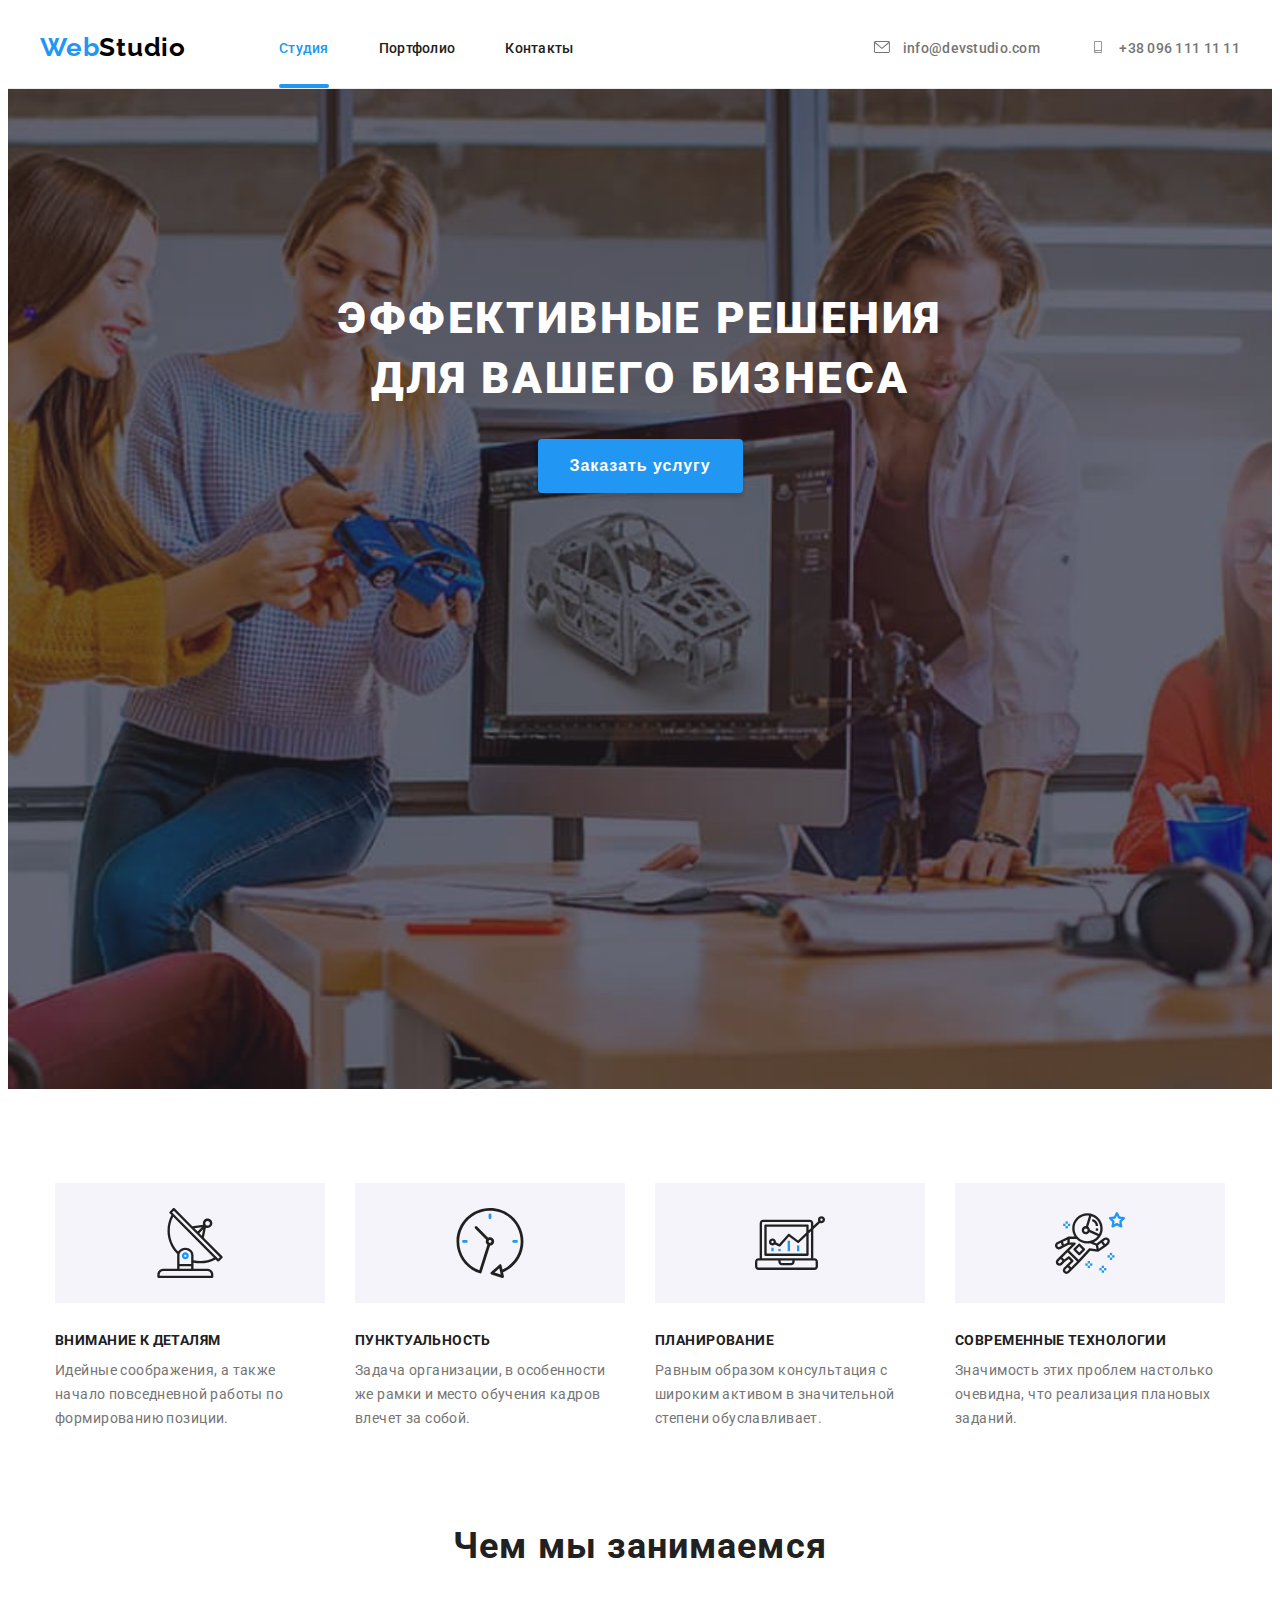
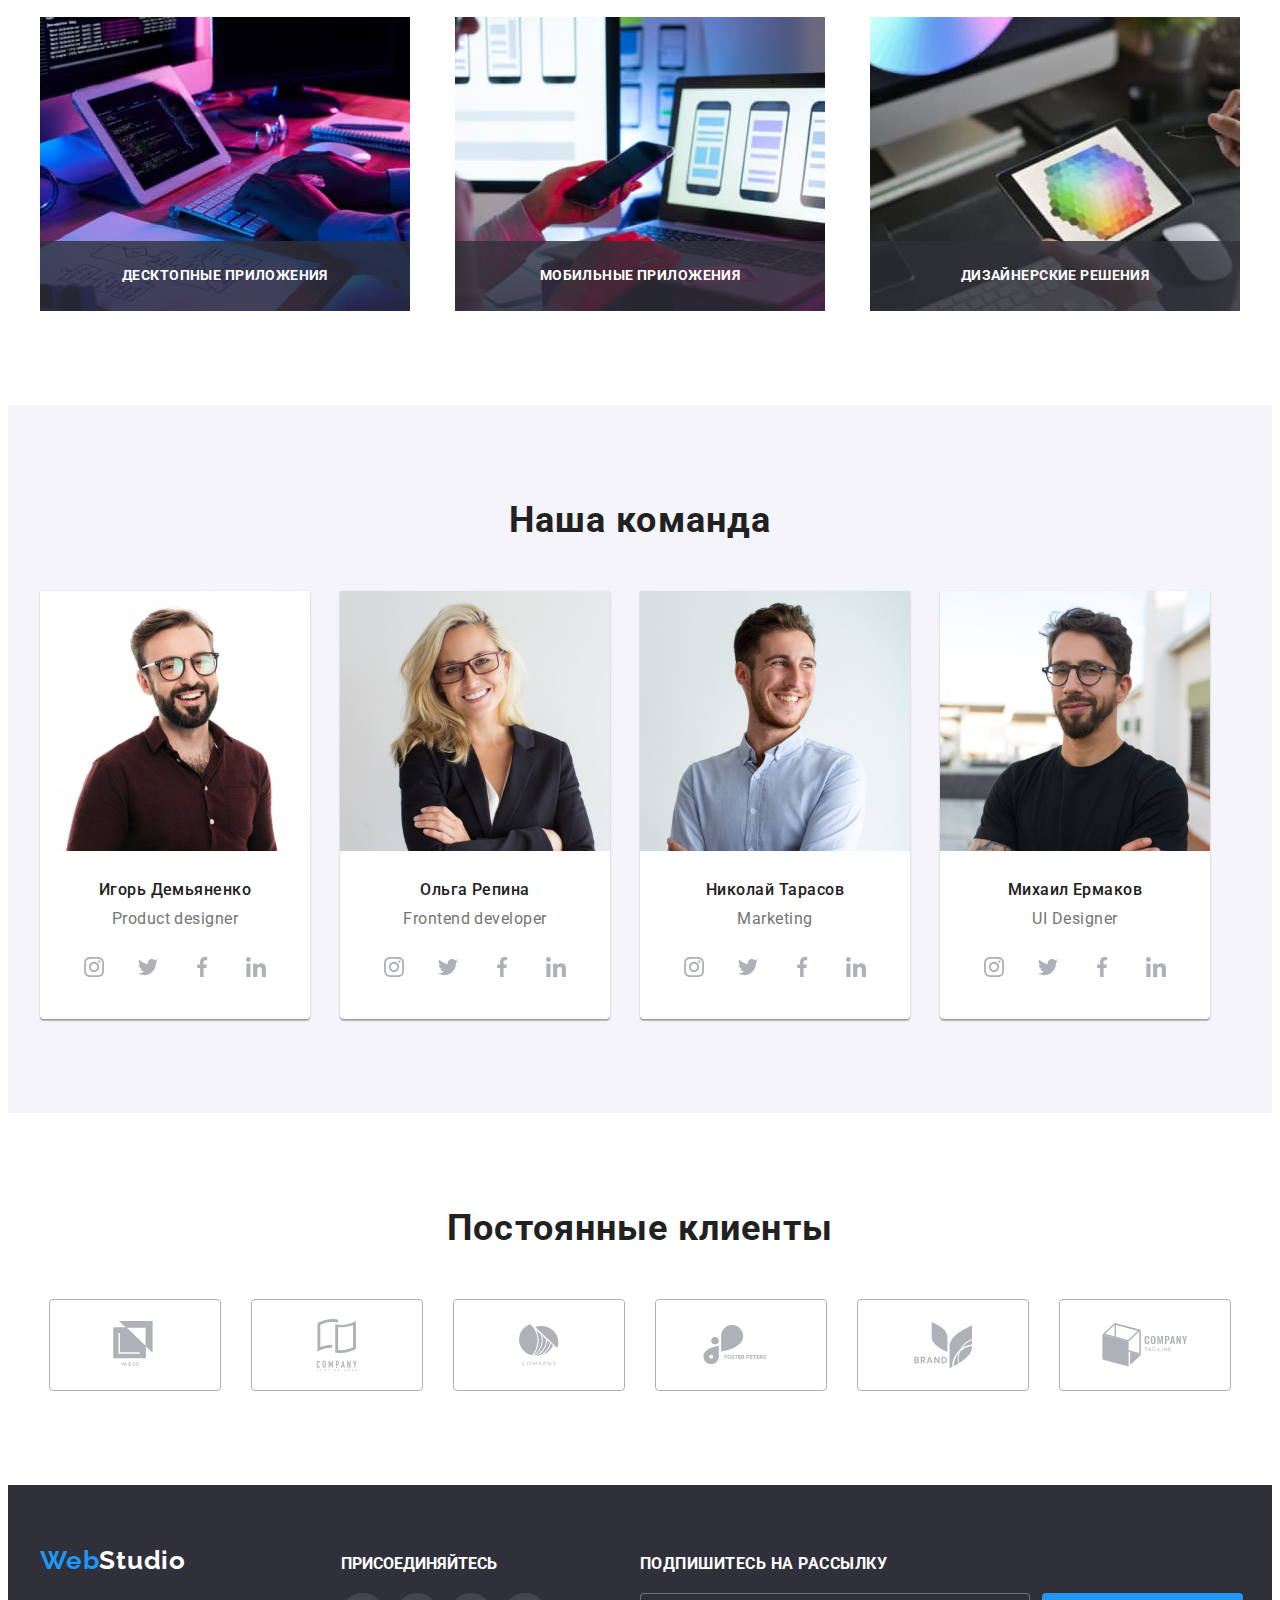
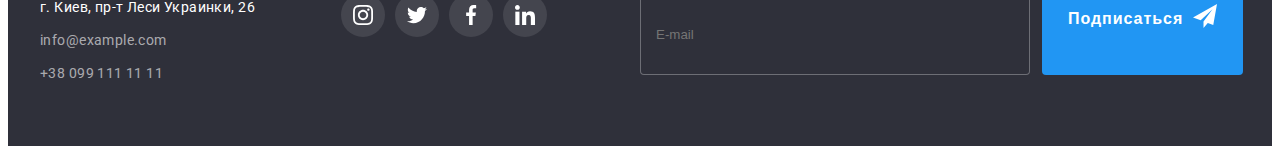
==== commit 20bb8522: "proceeding hw 07" ====
--- a/index.html
+++ b/index.html
@@ -366,7 +366,7 @@
     <footer class="dark-background-container footer-container">
 
         <div class="df container">
-            <div class="footer-content-placing">
+            <div class="footer-content-placing ">
                 <address>
                     <div class="footer-logo">
                         <a class="logo link" href="/"><span class="logo-web">Web</span><span class="logo-studio-dark">Studio</span></a>
--- a/css/main.min.css
+++ b/css/main.min.css
@@ -1,2 +1,2 @@
-:root{--main-font: "Roboto", sans-serif;--secondary-font: "Raleway", sans-serif;--background-dark: #2f303a;--background-grey: #f5f4fa;--btn-color-white: #ffffff;--accent-color-primary: #2196f3;--section-header-color: #212121;--section-padding: 94px 0;--timing-function: cubic-bezier(0.4, 0, 0.2, 1)}.visually-hidden{position:absolute !important;clip:rect(1px 1px 1px 1px);clip:rect(1px, 1px, 1px, 1px);padding:0 !important;border:0 !important;height:1px !important;width:1px !important;overflow:hidden}body{font-family:var(--main-font)}h1,h2,h3,h4,h5,h6,p{margin:0}ul,ol{margin:0;padding:0}img{display:block;min-width:100%}.list{list-style:none}.link{text-decoration:none}.address{font-style:normal}.padding-section{padding:var(--section-padding)}.container{width:1200px;margin:0 auto;padding:0 15px;text-align:center}.active,nav-list-link:hover{color:var(--accent-color-primary)}.header{padding-top:24px;padding-bottom:25px;border-bottom:1px solid #ececec}.header-section{display:flex;align-items:center}.logo{margin-right:93px}.logo-web{font-family:var(--secondary-font);font-style:normal;font-weight:700;font-size:26px;line-height:1.2;letter-spacing:0.03em;color:#2196f3}.logo-studio-light{font-family:var(--secondary-font);font-style:normal;font-weight:700;font-size:26px;line-height:1.2;letter-spacing:0.03em;color:#000000}.logo-studio-dark{font-family:var(--secondary-font);font-style:normal;font-weight:700;font-size:26px;line-height:1.2;letter-spacing:0.03em;color:#ffffff}.nav-section{display:flex;align-items:center}.nav-list{display:flex;align-items:center}.nav-list>li:not(:last-child){margin-right:50px}.nav-list-link{position:relative;font-family:var(--main-font);font-style:normal;font-weight:500;font-size:14px;line-height:1.14;letter-spacing:0.02em;color:#212121;padding:32px 0;transition:color 250ms var(--timing-function)}.nav-list-link.active::after{content:"";position:absolute;width:100%;height:4px;background-color:#2196f3;left:0;bottom:0;border-radius:2px}.nav-list-link:hover,.nav-list-link:focus{color:var(--accent-color-primary)}.header-contacts{display:flex;margin-left:auto}.header-contacts>li:not(:last-child){margin-right:50px}.header-contacts-link{font-family:var(--main-font);font-style:normal;font-weight:500;font-size:14px;line-height:1.14;letter-spacing:0.02em;color:#757575;transition:color 250ms var(--timing-function)}.header-contacts-link:hover,.header-contacts-link:focus{color:var(--accent-color-primary)}.header-contacts-link:hover .contacts-link-icon,.header-contacts-link:focus .contacts-link-icon{fill:var(--accent-color-primary)}.contacts-link-icon{width:16px;height:12px;margin-right:10px;fill:#757575}.hero-section{padding-top:200px;padding-bottom:200px}.hero-background{max-width:1600px;height:600px;margin-left:auto;margin-right:auto;background-color:#c4c4c4;background-image:linear-gradient(rgba(47,48,58,0.4), rgba(47,48,58,0.4)),url(../images/bg-hero/hero-bg-img.jpg);background-size:cover;background-position:center;background-repeat:no-repeat}.hero-title{font-family:var(--main-font);font-weight:900;font-size:44px;line-height:1.36;text-align:center;letter-spacing:0.06em;text-transform:uppercase;color:#ffffff;width:696px;margin:0 auto 30px}.hero-btn{display:inline-block;align-items:center;text-align:center;min-width:200px;padding:12px 32px;left:700px;top:430px;background:#2196f3;box-shadow:0px 4px 4px rgba(0,0,0,0.15);border-radius:4px;border:none;outline:none;cursor:pointer;transition:background-color 250ms var(--timing-function)}.hero-btn:active{background-color:#188ce8;border:none}.active{color:#2196f3}.hero-btn-text{font-family:inherit;font-weight:700;font-size:16px;line-height:1.87;align-items:center;text-align:center;letter-spacing:0.06em;color:#ffffff}.section-header{font-family:var(--main-font);font-weight:700;font-size:36px;line-height:1.17;text-align:center;letter-spacing:0.03em;color:var(--section-header-color);margin-bottom:50px}.our-advantages-list{display:flex;justify-content:space-between;margin-left:-30px}.our-advantages-list-item{text-align:left;width:calc((100% - 120px) / 4);margin-left:30px}.our-advantages-icon-container{display:flex;justify-content:center;align-items:center;width:270px;height:120px;background-color:#f5f4fa;margin-bottom:30px}.our-advantages-link-icon{width:70px;height:70px}.list-advantages-header{font-family:var(--main-font);font-style:normal;font-weight:700;font-size:14px;line-height:1.14;letter-spacing:0.03em;text-transform:uppercase;color:var(--section-header-color);padding-bottom:10px}.list-advantages-text{font-family:var(--main-font);font-style:normal;font-weight:400;font-size:14px;line-height:1.71;letter-spacing:0.03em;color:#757575}.our-services{padding-bottom:94px}.services-list{display:flex;justify-content:space-between}.services-list>li:not(:last-child){margin-right:30px}.services-list-item{position:relative}.services-overlay{position:absolute;left:0;bottom:0;width:370px;height:70px;background-color:rgba(47,48,58,0.8);display:flex;justify-content:center;align-items:center}.overlay-text{font-family:var(--main-font);font-weight:700;font-size:14px;line-height:1.14;text-align:center;letter-spacing:0.03em;text-transform:uppercase;color:#ffffff}.stuff-list{display:flex}.our-stuff{background-color:var(--background-grey)}.stuff-list-item:not(:last-child){margin-right:30px}.stuff-list-item{background:#ffffff;box-shadow:0px 1px 3px rgba(0,0,0,0.12),0px 1px 1px rgba(0,0,0,0.14),0px 2px 1px rgba(0,0,0,0.2);border-radius:0px 0px 4px 4px}.img-description{padding:30px 0;text-align:center}.img-description-header{margin-bottom:10px}.stuff-initials{font-family:var(--main-font);font-style:normal;font-weight:500;font-size:16px;line-height:1.18;letter-spacing:0.03em;color:#212121}.stuff-position{font-family:var(--main-font);font-weight:400;font-size:16px;line-height:1.18;letter-spacing:0.03em;color:#757575;margin-bottom:16px}.stuff-container{margin-left:auto;margin-right:auto}.stuff-social-list{display:flex;align-items:center;justify-content:center}.stuff-social-list>li:not(:last-child){margin-right:10px}.stuff-social-list-link{display:flex;align-items:center;justify-content:center;height:44px;width:44px;border-radius:50%;transition:background-color 250ms var(--timing-function)}.stuff-social-list-link:hover,.stuff-social-list-link:focus{background-color:var(--accent-color-primary)}.stuff-social-list-link .social-list-icon{width:20px;height:20px;fill:#afb1b8}.stuff-social-list-link:hover .social-list-icon,.stuff-social-list-link:focus .social-list-icon{fill:white}.dark-background-container{background-color:var(--background-dark)}.clients-list{display:flex;align-items:center;justify-content:center}.clients-list-item:not(:last-child){margin-right:30px}.clients-list-link{display:flex;align-items:center;justify-content:center;width:170px;height:90px;border:1px solid #afb1b8;border-radius:4px;cursor:pointer;transition:border-color 250ms var(--timing-function)}.clients-list-item{display:flex;align-items:center;justify-content:center}.clients-list-icon{display:block;align-items:center;justify-content:center;fill:#afb1b8;transition:fill 250ms var(--timing-function)}.clients-list-link:hover,.clients-list-link:focus{border-color:var(--accent-color-primary)}.clients-list-icon:hover,.clients-list-icon:focus{fill:var(--accent-color-primary);border:var(--accent-color-primary)}.clients-list-link:hover .clients-list-icon,.clients-list-link:focus .clients-list-icon{fill:var(--accent-color-primary)}.footer-container{padding-top:60px;padding-bottom:60px}.footer-content-placing{text-align:left;display:block}.df{display:flex;align-items:baseline}.footer-content-placing:not(:last-child){margin-right:70px}.footer-logo{margin-bottom:20px}.address>li:not(:last-child){margin-bottom:9px}.adress-link-location{font-family:var(--main-font);font-weight:400;font-size:14px;line-height:1.71;letter-spacing:0.03em;color:#ffffff;transition:color 250ms var(--timing-function)}.adress-link-location:focus,.adress-link-location:hover{color:var(--accent-color-primary)}.adress-link{font-family:var(--main-font);font-weight:400;font-size:14px;line-height:1.71;letter-spacing:0.03em;color:rgba(255,255,255,0.6);transition:color 250ms var(--timing-function)}.adress-link:hover,.adress-link:focus{color:#2196f3}.footer-social-title{color:#ffffff;font-weight:bold;text-transform:uppercase;margin-bottom:20px}.social-list{display:flex;align-items:center}.social-list-item:not(:last-child){margin-right:10px}.social-list-link{display:flex;justify-content:center;align-items:center;width:44px;height:44px;border-radius:50%;background-color:rgba(255,255,255,0.1);transition:background-color 250ms var(--timing-function)}.social-list-link:hover,.social-list-link:focus{background-color:var(--accent-color-primary)}.social-list-icon{width:20px;height:20px;align-items:center;justify-content:center;fill:#ffffff;transition:fill 250ms var(--timing-function)}.footer-form-group{display:flex;flex-direction:column}.footer-form-text{font-weight:700;line-height:1.14;color:var(--btn-color-white);letter-spacing:0.03em;text-transform:uppercase;text-align:left;margin-bottom:20px}.footer-form-input{margin-right:12px;width:358px;height:50px;padding:15px;background-color:#2f303a;outline:none;border:1px solid rgba(255,255,255,0.3);color:#ffffff;border-radius:4px}.footer-btn{display:inline-flex;border-radius:4px;border:1px solid transparent;padding:10px 25px;min-width:200px;font-weight:700;font-size:16px;line-height:1.87;letter-spacing:0.06em;background:var(--accent-color-primary);color:var(--btn-color-white);cursor:pointer;transition:background-color 250ms var(--timing-function)}.footer-btn-icon{display:inline-flex;align-items:baseline;justify-content:center;margin-left:10px}.footer-btn:hover,.footer-btn:focus{background-color:#188ce8}
+:root{--main-font: "Roboto", sans-serif;--secondary-font: "Raleway", sans-serif;--background-dark: #2f303a;--background-grey: #f5f4fa;--btn-color-white: #ffffff;--accent-color-primary: #2196f3;--section-header-color: #212121;--section-padding: 94px 0;--timing-function: cubic-bezier(0.4, 0, 0.2, 1)}.visually-hidden{position:absolute !important;clip:rect(1px 1px 1px 1px);clip:rect(1px, 1px, 1px, 1px);padding:0 !important;border:0 !important;height:1px !important;width:1px !important;overflow:hidden}body{font-family:var(--main-font)}h1,h2,h3,h4,h5,h6,p{margin:0}ul,ol{margin:0;padding:0}img{display:block;min-width:100%}.list{list-style:none}.link{text-decoration:none}.address{font-style:normal}.padding-section{padding:var(--section-padding)}.container{width:1200px;margin:0 auto;padding:0 15px;text-align:center}.active,nav-list-link:hover{color:var(--accent-color-primary)}.header{padding-top:24px;padding-bottom:25px;border-bottom:1px solid #ececec}.header-section{display:flex;align-items:center}.logo{margin-right:93px}.logo-web{font-family:var(--secondary-font);font-style:normal;font-weight:700;font-size:26px;line-height:1.2;letter-spacing:0.03em;color:#2196f3}.logo-studio-light{font-family:var(--secondary-font);font-style:normal;font-weight:700;font-size:26px;line-height:1.2;letter-spacing:0.03em;color:#000000}.logo-studio-dark{font-family:var(--secondary-font);font-style:normal;font-weight:700;font-size:26px;line-height:1.2;letter-spacing:0.03em;color:#ffffff}.nav-section{display:flex;align-items:center}.nav-list{display:flex;align-items:center}.nav-list>li:not(:last-child){margin-right:50px}.nav-list-link{position:relative;font-family:var(--main-font);font-style:normal;font-weight:500;font-size:14px;line-height:1.14;letter-spacing:0.02em;color:#212121;padding:32px 0;transition:color 250ms var(--timing-function)}.nav-list-link:hover,.nav-list-link:focus{color:var(--accent-color-primary)}.nav-list-link.active::after{content:"";position:absolute;width:100%;height:4px;background-color:#2196f3;left:0;bottom:0;border-radius:2px}.header-contacts{display:flex;margin-left:auto}.header-contacts>li:not(:last-child){margin-right:50px}.header-contacts-link{font-family:var(--main-font);font-style:normal;font-weight:500;font-size:14px;line-height:1.14;letter-spacing:0.02em;color:#757575;transition:color 250ms var(--timing-function)}.header-contacts-link:hover,.header-contacts-link:focus{color:var(--accent-color-primary)}.contacts-link-icon{width:16px;height:12px;margin-right:10px;fill:#757575}.header-contacts-link:hover .contacts-link-icon,.header-contacts-link:focus .contacts-link-icon{fill:var(--accent-color-primary)}.hero-section{padding-top:200px;padding-bottom:200px}.hero-background{max-width:1600px;height:600px;margin-left:auto;margin-right:auto;background-color:#c4c4c4;background-image:linear-gradient(rgba(47,48,58,0.4), rgba(47,48,58,0.4)),url(../images/bg-hero/hero-bg-img.jpg);background-size:cover;background-position:center;background-repeat:no-repeat}.hero-title{font-family:var(--main-font);font-weight:900;font-size:44px;line-height:1.36;text-align:center;letter-spacing:0.06em;text-transform:uppercase;color:#ffffff;width:696px;margin:0 auto 30px}.hero-btn{display:inline-block;align-items:center;text-align:center;min-width:200px;padding:12px 32px;left:700px;top:430px;background:#2196f3;box-shadow:0px 4px 4px rgba(0,0,0,0.15);border-radius:4px;border:none;outline:none;cursor:pointer;transition:background-color 250ms var(--timing-function)}.hero-btn:active{background-color:#188ce8;border:none}.active{color:#2196f3}.hero-btn-text{font-family:inherit;font-weight:700;font-size:16px;line-height:1.87;align-items:center;text-align:center;letter-spacing:0.06em;color:#ffffff}.section-header{font-family:var(--main-font);font-weight:700;font-size:36px;line-height:1.17;text-align:center;letter-spacing:0.03em;color:var(--section-header-color);margin-bottom:50px}.our-advantages-list{display:flex;justify-content:space-between;margin-left:-30px}.our-advantages-list-item{text-align:left;width:calc((100% - 120px) / 4);margin-left:30px}.our-advantages-icon-container{display:flex;justify-content:center;align-items:center;width:270px;height:120px;background-color:#f5f4fa;margin-bottom:30px}.our-advantages-link-icon{width:70px;height:70px}.list-advantages-header{font-family:var(--main-font);font-style:normal;font-weight:700;font-size:14px;line-height:1.14;letter-spacing:0.03em;text-transform:uppercase;color:var(--section-header-color);padding-bottom:10px}.list-advantages-text{font-family:var(--main-font);font-style:normal;font-weight:400;font-size:14px;line-height:1.71;letter-spacing:0.03em;color:#757575}.our-services{padding-bottom:94px}.services-list{display:flex;justify-content:space-between}.services-list>li:not(:last-child){margin-right:30px}.services-list-item{position:relative}.services-overlay{position:absolute;left:0;bottom:0;width:370px;height:70px;background-color:rgba(47,48,58,0.8);display:flex;justify-content:center;align-items:center}.overlay-text{font-family:var(--main-font);font-weight:700;font-size:14px;line-height:1.14;text-align:center;letter-spacing:0.03em;text-transform:uppercase;color:#ffffff}.our-stuff{background-color:var(--background-grey)}.stuff-list{display:flex}.stuff-list-item{background:#ffffff;box-shadow:0px 1px 3px rgba(0,0,0,0.12),0px 1px 1px rgba(0,0,0,0.14),0px 2px 1px rgba(0,0,0,0.2);border-radius:0px 0px 4px 4px}.stuff-list-item:not(:last-child){margin-right:30px}.img-description{padding:30px 0;text-align:center}.img-description-header{margin-bottom:10px}.stuff-initials{font-family:var(--main-font);font-style:normal;font-weight:500;font-size:16px;line-height:1.18;letter-spacing:0.03em;color:#212121}.stuff-position{font-family:var(--main-font);font-weight:400;font-size:16px;line-height:1.18;letter-spacing:0.03em;color:#757575;margin-bottom:16px}.stuff-container{margin-left:auto;margin-right:auto}.stuff-social-list{display:flex;align-items:center;justify-content:center}.stuff-social-list>li:not(:last-child){margin-right:10px}.stuff-social-list-link{display:flex;align-items:center;justify-content:center;height:44px;width:44px;border-radius:50%;transition:background-color 250ms var(--timing-function)}.stuff-social-list-link:hover,.stuff-social-list-link:focus{background-color:var(--accent-color-primary)}.stuff-social-list-link .social-list-icon{width:20px;height:20px;fill:#afb1b8}.stuff-social-list-link:hover .social-list-icon,.stuff-social-list-link:focus .social-list-icon{fill:white}.clients-list{display:flex;align-items:center;justify-content:center}.clients-list-link{display:flex;align-items:center;justify-content:center;width:170px;height:90px;border:1px solid #afb1b8;border-radius:4px;cursor:pointer;transition:border-color 250ms var(--timing-function)}.clients-list-link:hover,.clients-list-link:focus{border-color:var(--accent-color-primary)}.clients-list-item{display:flex;align-items:center;justify-content:center}.clients-list-item:not(:last-child){margin-right:30px}.clients-list-icon{display:block;align-items:center;justify-content:center;fill:#afb1b8;transition:fill 250ms var(--timing-function)}.clients-list-link:hover .clients-list-icon,.clients-list-link:focus .clients-list-icon{fill:var(--accent-color-primary)}.dark-background-container{background-color:var(--background-dark)}.footer-container{padding-top:60px;padding-bottom:60px}.footer-content-placing{text-align:left;display:block}.footer-content-placing:nth-child(1){min-width:231px;margin-right:70px}.footer-content-placing:nth-child(2){min-width:206px;margin-right:93px}.df{display:flex;align-items:baseline}.footer-logo{margin-bottom:20px}.address>li:not(:last-child){margin-bottom:9px}.adress-link-location{font-family:var(--main-font);font-weight:400;font-size:14px;line-height:1.71;letter-spacing:0.03em;color:#ffffff;transition:color 250ms var(--timing-function)}.adress-link-location:focus,.adress-link-location:hover{color:var(--accent-color-primary)}.adress-link{font-family:var(--main-font);font-weight:400;font-size:14px;line-height:1.71;letter-spacing:0.03em;color:rgba(255,255,255,0.6);transition:color 250ms var(--timing-function)}.adress-link:hover,.adress-link:focus{color:#2196f3}.footer-social-title{color:#ffffff;font-weight:bold;text-transform:uppercase;margin-bottom:20px}.social-list{display:flex;align-items:center}.social-list-item:not(:last-child){margin-right:10px}.social-list-link{display:flex;justify-content:center;align-items:center;width:44px;height:44px;border-radius:50%;background-color:rgba(255,255,255,0.1);transition:background-color 250ms var(--timing-function)}.social-list-link:hover,.social-list-link:focus{background-color:var(--accent-color-primary)}.social-list-icon{width:20px;height:20px;align-items:center;justify-content:center;fill:#ffffff;transition:fill 250ms var(--timing-function)}.footer-form-group{display:flex;flex-direction:column}.footer-form-text{font-weight:700;line-height:1.14;color:var(--btn-color-white);letter-spacing:0.03em;text-transform:uppercase;text-align:left;margin-bottom:20px}.footer-form{display:flex}.footer-form-input{margin-right:12px;width:358px;height:50px;padding:15px;background-color:#2f303a;outline:none;border:1px solid rgba(255,255,255,0.3);color:#ffffff;border-radius:4px}.footer-btn{display:inline-flex;border-radius:4px;border:1px solid transparent;padding:10px 25px;min-width:200px;font-weight:700;font-size:16px;line-height:1.87;letter-spacing:0.06em;background:var(--accent-color-primary);color:var(--btn-color-white);cursor:pointer;transition:background-color 250ms var(--timing-function)}.footer-btn:hover,.footer-btn:focus{background-color:#188ce8}.footer-btn-icon{display:inline-flex;align-items:baseline;justify-content:center;margin-left:10px}.backdrop{position:fixed;top:0;left:0;width:100vw;height:100vh;background-color:rgba(0,0,0,0.2);transition:all 250ms var(--timing-function)}.modal{position:absolute;top:50%;left:50%;transform:translate(-50%, -50%);width:528px;height:581px;background-color:#ffffff;padding:40px}.modal-close-btn{position:absolute;top:8px;right:8px;width:30px;height:30px;border-radius:50%;background-color:transparent;border:1px solid rgba(0,0,0,0.1);cursor:pointer;outline:none;transition:fill 250ms var(--timing-function)}.modal-close-btn:hover,.modal-close-btn:focus{fill:var(--accent-color-primary)}.close-btn-icon{width:11px;height:11px}.is-hidden{opacity:0;visibility:hidden;pointer-events:none}.modal-form-text{display:block;text-align:center;font-weight:700;font-size:20px;line-height:1.15;letter-spacing:0.03em;color:#212121;margin-bottom:12px}.modal-form{display:flex;flex-direction:column;box-sizing:border-box}.modal-form-input{width:100%;height:40px;border:1px solid rgba(33,33,33,0.2);border-radius:4px;padding-left:42px;transition:border-color 250ms var(--timing-function)}.modal-form-input:focus{outline:none;border-color:var(--accent-color-primary)}.modal-form-input:focus+.modal-form-icon{fill:var(--accent-color-primary)}.modal-form-field{font-size:12px;line-height:1.16;letter-spacing:0.01em;color:#757575}.modal-form-input-wrapper{display:block;position:relative;margin-top:4px;margin-bottom:10px}.modal-form-icon{position:absolute;top:50%;left:12px;transform:translateY(-50%);display:block;width:18px;height:18px}.modal-form-comment{width:100%;height:120px;padding:12px 16px;border:1px solid rgba(33,33,33,0.2);border-radius:4px;resize:none;font-family:var(--main-font);font-size:12px;line-height:1.16;letter-spacing:0.01em;color:#757575;transition:border-color 250ms var(--timing-function)}.modal-form-comment::placeholder{color:rgba(117,117,117,0.5)}.modal-form-comment:focus{outline:none;border-color:var(--accent-color-primary)}.modal-form-check-about{display:flex;justify-content:center;align-items:center;font-family:var(--main-font);font-size:14px;line-height:1.71;letter-spacing:0.03em;color:#757575;margin-top:10px;margin-bottom:30px}.modal-form-check-about::before{display:block;content:"";width:15px;height:15px;border:2px solid #000000;border-radius:2px;cursor:pointer;margin-right:8px}.modal-form-term:checked+.modal-form-check-about::before{background-color:var(--accent-color-primary);border-color:var(--accent-color-primary);background-image:url(../images/icon-check.svg);background-position:center;background-origin:border-box;background-size:contain}.modal-form-term:focus+.modal-form-check-about::before{outline:2px solid var(--accent-color-primary)}.checkbox-term-contract{color:var(--accent-color-primary)}.modal-form-btn{font-weight:700;font-size:16px;font-family:inherit;line-height:1.87;letter-spacing:0.06em;align-self:center;min-width:200px;padding:10px 55px;color:var(--btn-color-white);background:#2196f3;box-shadow:0px 4px 4px rgba(0,0,0,0.15);border-radius:4px;border:none;outline:none;cursor:pointer;transition:background-color 250ms var(--timing-function)}.modal-form-btn:active{background-color:#188ce8;border:none}
 /*# sourceMappingURL=main.min.css.map */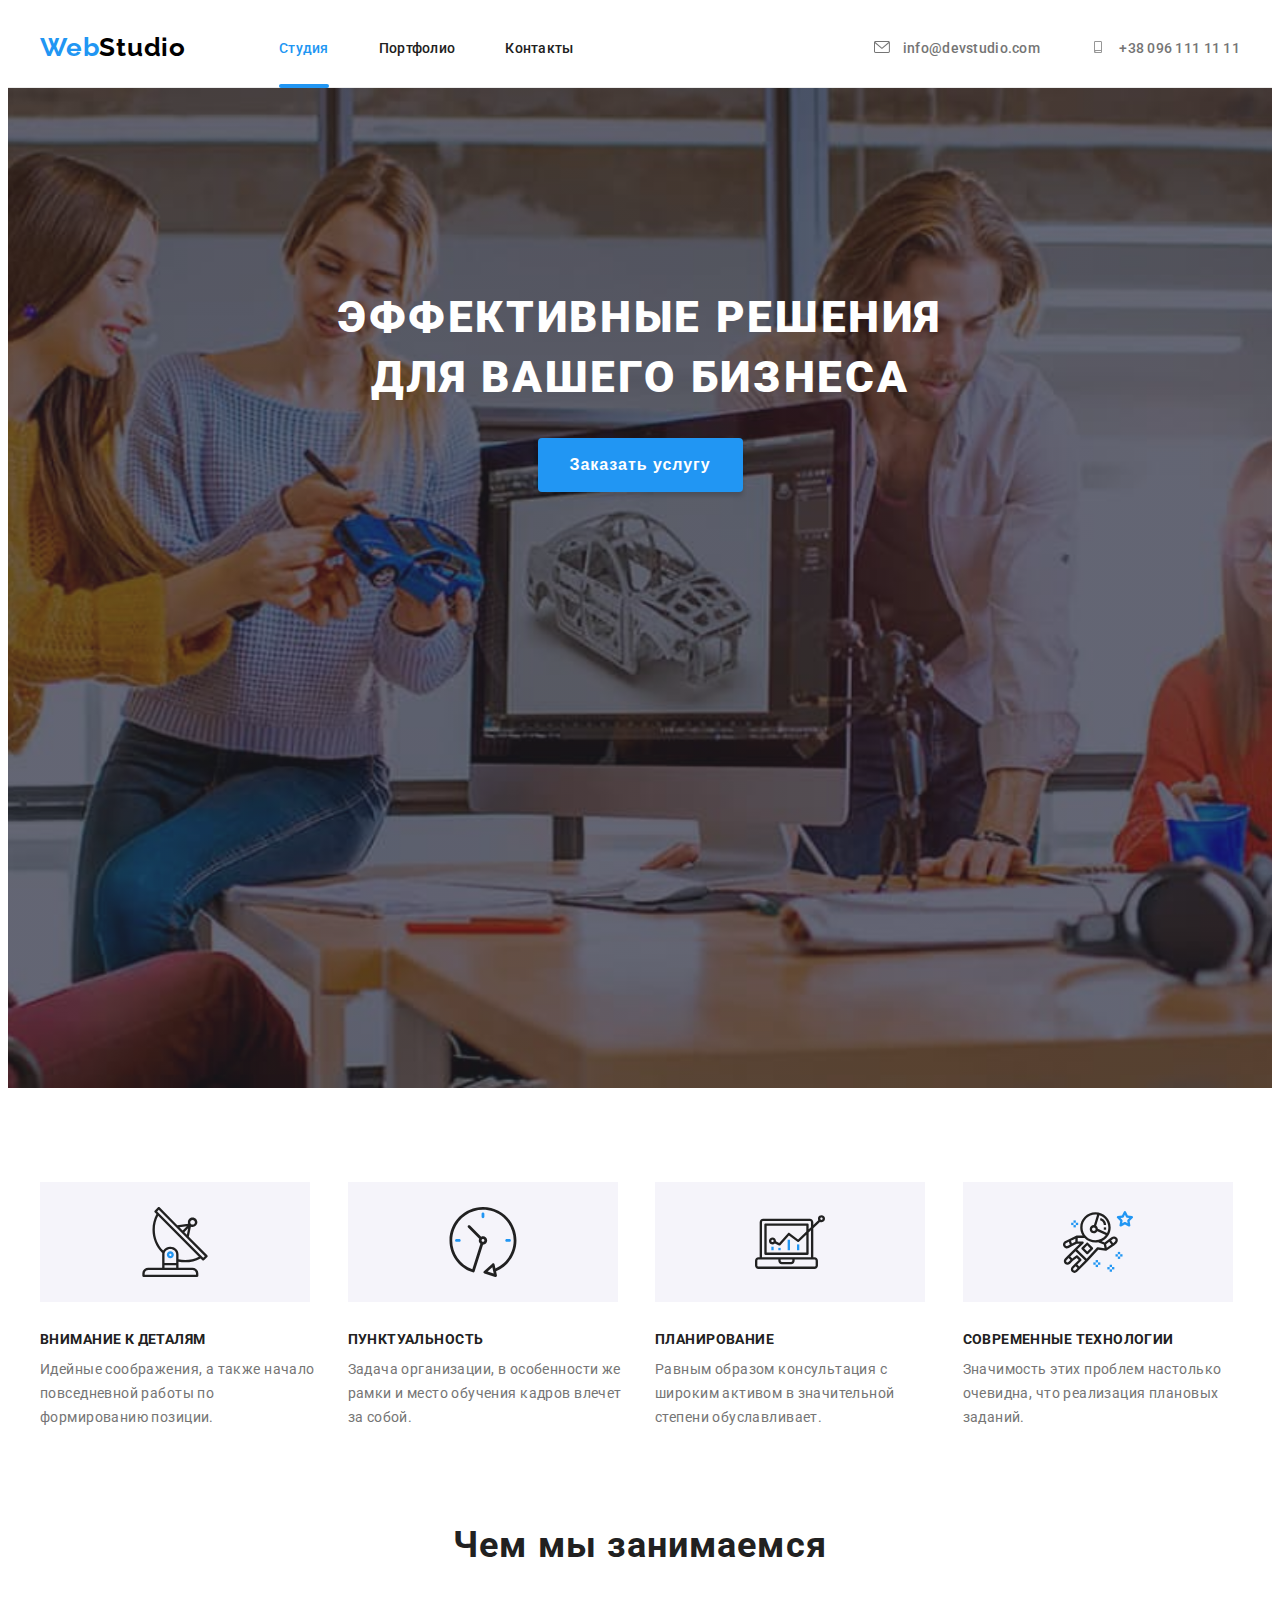
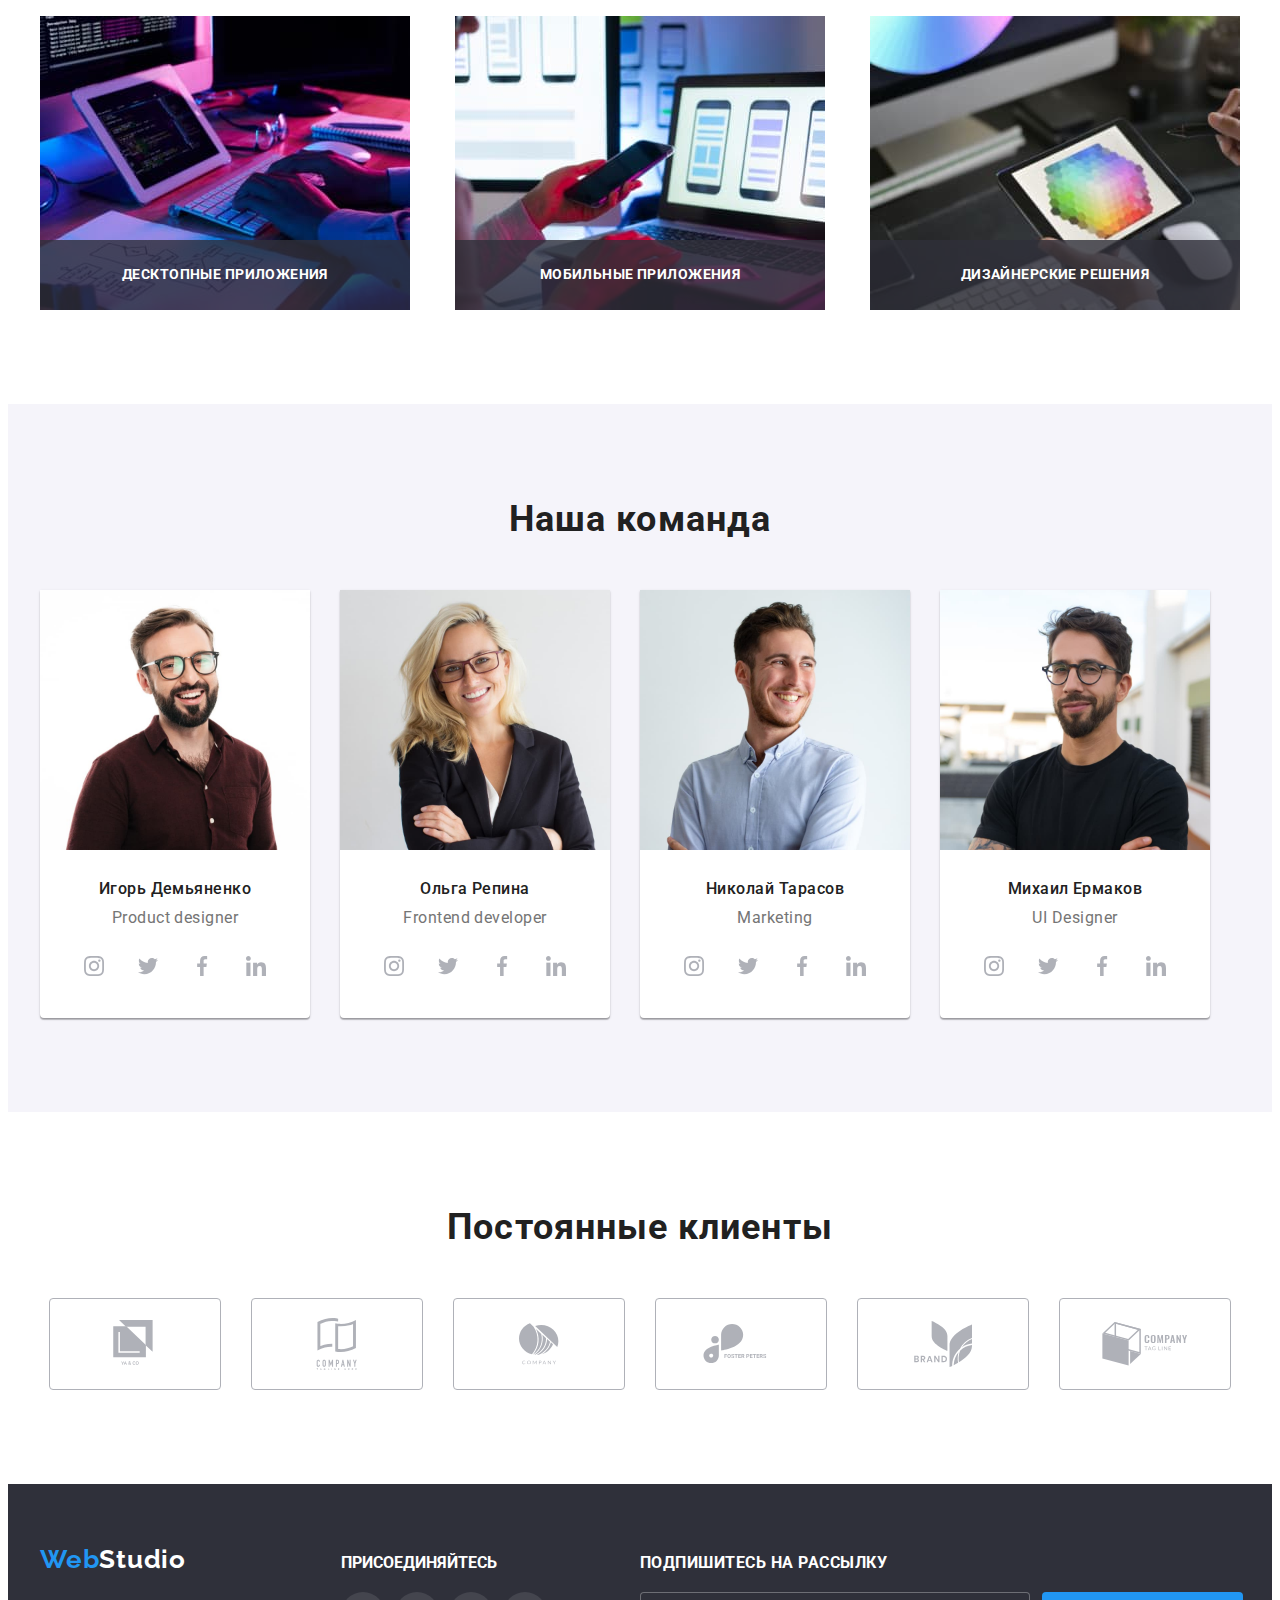
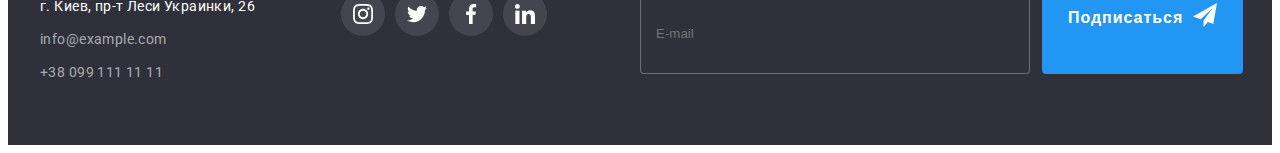
==== commit eeac6614: "classnames are changed according to BEM" ====
--- a/index.html
+++ b/index.html
@@ -19,29 +19,29 @@
     
     <!--header-->
     <header class="header">
-        <div class=" header-section container">
-            <nav class="nav-section">
-                <a class="logo link" href="/"><span class="logo-web">Web</span><span class="logo-studio-light">Studio</span></a>
+        <div class="header-section container">
+            <nav class="navigation">
+                <a class="logo link" href="/"><span class="logo-web">Web</span><span class="logo-light">Studio</span></a>
             
-                <ul class="nav-list list">
-                    <li><a class="nav-list-link link active" href="">Студия</a></li>
-                    <li><a class="nav-list-link link" href="./portfolio.html">Портфолио</a></li>
-                    <li><a class="nav-list-link link" href="">Контакты</a></li>
+                <ul class="menu list">
+                    <li><a class="menu__link link active" href="">Студия</a></li>
+                    <li><a class="menu__link link" href="./portfolio.html">Портфолио</a></li>
+                    <li><a class="menu__link link" href="">Контакты</a></li>
                 </ul>
             </nav>
             
-            <ul class="header-contacts list">
+            <ul class="contacts-list list">
                 <li>
-                    <a class="header-contacts-link link" href="mailto:info@devstudio.com">
-                        <svg class="contacts-link-icon">
+                    <a class="contacts-list__link link" href="mailto:info@devstudio.com">
+                        <svg class="contacts-list__icon">
                             <use href=./images/sprite.svg#icon-email></use>
                         </svg>
                         info@devstudio.com
                     </a>
                 </li>
                 <li>
-                    <a class="header-contacts-link link" href="tel:+380961111111">  
-                        <svg class="contacts-link-icon">
+                    <a class="contacts-list__link link" href="tel:+380961111111">  
+                        <svg class="contacts-list__icon">
                             <use href=./images/sprite.svg#icon-tel></use>
                         </svg>
                         +38 096 111 11 11
@@ -55,62 +55,62 @@
     <main>
         <!--hero section-->
 
-        <section class="dark-background-container hero-background hero-section">
+        <section class="hero">
 
             <div class="container">
-                <h1 class="hero-title">эффективные решения для вашего бизнеса</h1>
-
-                <button type="button" class="hero-btn" data-modal-open><span class="hero-btn-text">Заказать услугу</span></button>
+                <h1 class="hero__title">эффективные решения для вашего бизнеса</h1>
+
+                <button type="button" class="hero__btn" data-modal-open><span class="hero__text">Заказать услугу</span></button>
             </div>
             
         </section>
         
         <!--our advantages-->
 
-        <section class="our-advantages-section padding-section">
+        <section class="padding-section">
             <div class="container">
 
                 <h2 class="visually-hidden">Преимущества работы с нами</h2>
                 
-                <ul class="our-advantages-list list container">
-                    <li class="our-advantages-list-item">
-                        <div class="our-advantages-icon-container">
-                            <svg class="our-advantages-link-icon">
+                <ul class="advantages-list list">
+                    <li class="advantages-list__item">
+                        <div class="advantages-list__container">
+                            <svg class="advantages-list__icon">
                                 <use href=./images/sprite.svg#icon-antenna></use>
                             </svg> 
                         </div>
-                        <h3 class="list-advantages-header">ВНИМАНИЕ К ДЕТАЛЯМ</h3>
-                        <p class="list-advantages-text">Идейные соображения, а также начало повседневной работы по формированию позиции.
+                        <h3 class="advantages-list__header">ВНИМАНИЕ К ДЕТАЛЯМ</h3>
+                        <p class="advantages-list__text">Идейные соображения, а также начало повседневной работы по формированию позиции.
                         </p>
                     </li>
-                    <li class="our-advantages-list-item">
-                        <div class="our-advantages-icon-container">
-                            <svg class="our-advantages-link-icon">
+                    <li class="advantages-list__item">
+                        <div class="advantages-list__container">
+                            <svg class="advantages-list__icon">
                                 <use href=./images/sprite.svg#icon-clock></use>
                             </svg>
                         </div>
-                        <h3 class="list-advantages-header">ПУНКТУАЛЬНОСТЬ</h3>
-                        <p class="list-advantages-text">Задача организации, в особенности же рамки и место обучения кадров влечет за
+                        <h3 class="advantages-list__header">ПУНКТУАЛЬНОСТЬ</h3>
+                        <p class="advantages-list__text">Задача организации, в особенности же рамки и место обучения кадров влечет за
                             собой.</p>
                     </li>
-                    <li class="our-advantages-list-item">
-                        <div class="our-advantages-icon-container">
-                            <svg class="our-advantages-link-icon">
+                    <li class="advantages-list__item">
+                        <div class="advantages-list__container">
+                            <svg class="advantages-list__icon">
                                 <use href=./images/sprite.svg#icon-diagram></use>
                             </svg>
                         </div>
-                        <h3 class="list-advantages-header">ПЛАНИРОВАНИЕ</h3>
-                        <p class="list-advantages-text">Равным образом консультация с широким активом в значительной степени
+                        <h3 class="advantages-list__header">ПЛАНИРОВАНИЕ</h3>
+                        <p class="advantages-list__text">Равным образом консультация с широким активом в значительной степени
                             обуславливает.</p>
                     </li>
-                    <li class="our-advantages-list-item">
-                        <div class="our-advantages-icon-container">
-                            <svg class="our-advantages-link-icon">
+                    <li class="advantages-list__item">
+                        <div class="advantages-list__container">
+                            <svg class="advantages-list__icon">
                                 <use href=./images/sprite.svg#icon-astronaut></use>
                             </svg>
                         </div>
-                        <h3 class="list-advantages-header">СОВРЕМЕННЫЕ ТЕХНОЛОГИИ</h3>
-                        <p class="list-advantages-text">Значимость этих проблем настолько очевидна, что реализация плановых заданий.</p>
+                        <h3 class="advantages-list__header">СОВРЕМЕННЫЕ ТЕХНОЛОГИИ</h3>
+                        <p class="advantages-list__text">Значимость этих проблем настолько очевидна, что реализация плановых заданий.</p>
                     </li>
                 </ul>
             </div>
@@ -118,27 +118,27 @@
         </section>
 
         <!--виды нашей деятельности-->
-        <section class="our-services">
+        <section class="services">
             <div class="container">
                 <h2 class="section-header">Чем мы занимаемся</h2>
                 <!--это просто картинки или ссылки на другие страницы сайта с подробным описание вида работ?-->
-                <ul class="services-list list">
-                    <li class="services-list-item">
+                <ul class="services__list list">
+                    <li class="services__item">
                         <img src="./images/services/box-1.jpg" alt="Верстка страниц" width="370" height="294">
-                        <div class="services-overlay">
-                            <p class="overlay-text">десктопные приложения</p>
-                        </div>
-                    </li>
-                    <li class="services-list-item">
+                        <div class="services__overlay">
+                            <p class="services__text">десктопные приложения</p>
+                        </div>
+                    </li>
+                    <li class="services__item">
                         <img src="./images/services/box-2.jpg" alt="Адаптация страниц под разные устройства" width="370" height="294">
-                        <div class="services-overlay">
-                            <p class="overlay-text">мобильные приложения</p>
-                        </div>
-                    </li>
-                    <li class="services-list-item">
+                        <div class="services__overlay">
+                            <p class="services__text">мобильные приложения</p>
+                        </div>
+                    </li>
+                    <li class="services__item">
                         <img src="./images/services/box-3.jpg" alt="Улучшение опыта использования сайта при помощи стилей" width="370" height="294">
-                        <div class="services-overlay">
-                            <p class="overlay-text">дизайнерские решения</p>
+                        <div class="services__overlay">
+                            <p class="services__text">дизайнерские решения</p>
                         </div>
                     </li>
                 </ul>
@@ -146,41 +146,41 @@
         </section>
 
         <!--сотрудники компании-->
-        <section class="padding-section our-stuff">
-            <div class="stuff-container container">
+        <section class="padding-section team">
+            <div class="team__container container">
                 <h2 class="section-header">Наша команда</h2>
                 
-                <ul class="stuff-list list">
-                    <li class="stuff-list-item">
+                <ul class="team__list list">
+                    <li class="teammate">
                         <img src="./images/team/Igor.jpg" alt="Игорь Демьяненко" width="270" height="260">
-                        <div class="img-description">
-                            <h3 class="stuff-initials img-description-header">Игорь Демьяненко</h3>
-                            <p lang="en" class="stuff-position">Product designer</p>
-                            <ul class="stuff-social-list list">
-                                <li class="stuff-social-list-item">
-                                    <a href="" class="stuff-social-list-link link">
-                                        <svg class="social-list-icon">
+                        <div class="teammate__info">
+                            <h3 class="stuff-initials teammate__header">Игорь Демьяненко</h3>
+                            <p lang="en" class="teammate__position">Product designer</p>
+                            <ul class="team-social-list list">
+                                <li class="team-social-list__item">
+                                    <a href="" class="team-social-list__link link">
+                                        <svg class="team-social-list__icon">
                                             <use href="./images/sprite.svg#icon-instagram"></use>
                                         </svg>
                                     </a>
                                 </li>
-                                <li class="stuff-social-list-item">
-                                    <a href="" class="stuff-social-list-link link">
-                                        <svg class="social-list-icon">
+                                <li class="team-social-list__item">
+                                    <a href="" class="team-social-list__link link">
+                                        <svg class="team-social-list__icon">
                                             <use href="./images/sprite.svg#icon-twitter"></use>
                                         </svg>
                                     </a>
                                 </li>
-                                <li class="stuff-social-list-item">
-                                    <a href="" class="stuff-social-list-link link">
-                                        <svg class="social-list-icon">
+                                <li class="team-social-list__item">
+                                    <a href="" class="team-social-list__link link">
+                                        <svg class="team-social-list__icon">
                                             <use href="./images/sprite.svg#icon-facebook"></use>
                                         </svg>
                                     </a>
                                 </li>
-                                <li class="stuff-social-list-item">
-                                    <a href="" class="stuff-social-list-link link">
-                                        <svg class="social-list-icon">
+                                <li class="team-social-list__item">
+                                    <a href="" class="team-social-list__link link">
+                                        <svg class="team-social-list__icon">
                                             <use href="./images/sprite.svg#icon-linkedin"></use>
                                         </svg>
                                     </a>
@@ -188,75 +188,74 @@
                             </ul>
                         </div>
                     </li>
-                    <li class="stuff-list-item">
+                    <li class="teammate">
                         <img src="./images/team/Olya.jpg" alt="Ольга Репина" width="270" height="260">
-                        <div class="img-description">
-                            <h3 class="stuff-initials img-description-header">Ольга Репина</h3>
-                            <p lang="en" class="stuff-position">Frontend developer</p>
-                            <ul class="stuff-social-list list">
-                                <li class="stuff-social-list-item">
-                                    <a href="" class="stuff-social-list-link link">
-                                        <svg class="social-list-icon">
+                        <div class="teammate__info">
+                            <h3 class="stuff-initials teammate__header">Ольга Репина</h3>
+                            <p lang="en" class="teammate__position">Frontend developer</p>
+                            <ul class="team-social-list list">
+                                <li class="team-social-list__item">
+                                    <a href="" class="team-social-list__link link">
+                                        <svg class="team-social-list__icon">
                                             <use href="./images/sprite.svg#icon-instagram"></use>
                                         </svg>
                                     </a>
                                 </li>
-                                <li class="stuff-social-list-item">
-                                    <a href="" class="stuff-social-list-link link">
-                                        <svg class="social-list-icon">
+                                <li class="team-social-list__item">
+                                    <a href="" class="team-social-list__link link">
+                                        <svg class="team-social-list__icon">
                                             <use href="./images/sprite.svg#icon-twitter"></use>
                                         </svg>
                                     </a>
                                 </li>
-                                <li class="stuff-social-list-item">
-                                    <a href="" class="stuff-social-list-link link">
-                                        <svg class="social-list-icon">
+                                <li class="team-social-list__item">
+                                    <a href="" class="team-social-list__link link">
+                                        <svg class="team-social-list__icon">
                                             <use href="./images/sprite.svg#icon-facebook"></use>
                                         </svg>
                                     </a>
                                 </li>
-                                <li class="stuff-social-list-item">
-                                    <a href="" class="stuff-social-list-link link">
-                                        <svg class="social-list-icon">
+                                <li class="team-social-list__item">
+                                    <a href="" class="team-social-list__link link">
+                                        <svg class="team-social-list__icon">
                                             <use href="./images/sprite.svg#icon-linkedin"></use>
                                         </svg>
                                     </a>
                                 </li>
                             </ul>
-
                         </div>
                         
                     </li>
-                    <li class="stuff-list-item">
+                    <li class="teammate">
                         <img src="./images/team/Kolya.jpg" alt="Николай Тарасов" width="270" height="260">
-                        <div class="img-description">
-                            <h3 class="stuff-initials img-description-header">Николай Тарасов</h3>
-                            <p lang="en" class="stuff-position">Marketing</p>
-                            <ul class="stuff-social-list list">
-                                <li class="stuff-social-list-item">
-                                    <a href="" class="stuff-social-list-link link">
-                                        <svg class="social-list-icon">
+                        <div class="teammate__info">
+                            <h3 class="stuff-initials teammate__header">Николай Тарасов</h3>
+                            <p lang="en" class="teammate__position">Marketing</p>
+                            <ul class="team-social-list list">
+                                <li class="team-social-list__item">
+                                    <a href="" class="team-social-list__link link">
+                                        <svg class="team-social-list__icon">
                                             <use href="./images/sprite.svg#icon-instagram"></use>
                                         </svg>
                                     </a>
                                 </li>
-                                <li class="stuff-social-list-item">
-                                    <a href="" class="stuff-social-list-link link">
-                                        <svg class="social-list-icon">
+                                <li class="team-social-list__item">
+                                    <a href="" class="team-social-list__link link">
+                                        <svg class="team-social-list__icon">
                                             <use href="./images/sprite.svg#icon-twitter"></use>
                                         </svg>
                                     </a>
                                 </li>
-                                <li class="stuff-social-list-item">
-                                    <a href="" class="stuff-social-list-link link">
-                                        <svg class="social-list-icon">
+                                <li class="team-social-list__item">
+                                    <a href="" class="team-social-list__link link">
+                                        <svg class="team-social-list__icon">
                                             <use href="./images/sprite.svg#icon-facebook"></use>
                                         </svg>
                                     </a>
                                 </li>
-                                <li class="stuff-social-list-item">
-                                    <a href="" class="stuff-social-list-link link">
-                                        <svg class="social-list-icon">
+                                <li class="team-social-list__item">
+                                    <a href="" class="team-social-list__link link">
+                                        <svg class="team-social-list__icon">
                                             <use href="./images/sprite.svg#icon-linkedin"></use>
                                         </svg>
                                     </a>
@@ -266,36 +265,36 @@
                         </div>
                         
                     </li>
-                    <li class="stuff-list-item">
+                    <li class="teammate">
                         <img src="./images/team/Mike.jpg" alt="Михаил Ермаков" width="270" height="260">
-                        <div class="img-description">
-                            <h3 class="stuff-initials img-description-header">Михаил Ермаков</h3>
-                            <p lang="en" class="stuff-position">UI Designer</p>
-                            <ul class="stuff-social-list list">
-                                <li class="stuff-social-list-item">
-                                    <a href="" class="stuff-social-list-link link">
-                                        <svg class="social-list-icon">
+                        <div class="teammate__info">
+                            <h3 class="stuff-initials teammate__header">Михаил Ермаков</h3>
+                            <p lang="en" class="teammate__position">UI Designer</p>
+                            <ul class="team-social-list list">
+                                <li class="team-social-list__item">
+                                    <a href="" class="team-social-list__link link">
+                                        <svg class="team-social-list__icon">
                                             <use href="./images/sprite.svg#icon-instagram"></use>
                                         </svg>
                                     </a>
                                 </li>
-                                <li class="stuff-social-list-item">
-                                    <a href="" class="stuff-social-list-link link">
-                                        <svg class="social-list-icon">
+                                <li class="team-social-list__item">
+                                    <a href="" class="team-social-list__link link">
+                                        <svg class="team-social-list__icon">
                                             <use href="./images/sprite.svg#icon-twitter"></use>
                                         </svg>
                                     </a>
                                 </li>
-                                <li class="stuff-social-list-item">
-                                    <a href="" class="stuff-social-list-link link">
-                                        <svg class="social-list-icon">
+                                <li class="team-social-list__item">
+                                    <a href="" class="team-social-list__link link">
+                                        <svg class="team-social-list__icon">
                                             <use href="./images/sprite.svg#icon-facebook"></use>
                                         </svg>
                                     </a>
                                 </li>
-                                <li class="stuff-social-list-item">
-                                    <a href="" class="stuff-social-list-link link">
-                                        <svg class="social-list-icon">
+                                <li class="team-social-list__item">
+                                    <a href="" class="team-social-list__link link">
+                                        <svg class="team-social-list__icon">
                                             <use href="./images/sprite.svg#icon-linkedin"></use>
                                         </svg>
                                     </a>
@@ -315,44 +314,44 @@
                 <h2 class="section-header">Постоянные клиенты</h2>
                 
                 <ul class="clients-list list">
-                    <li class="clients-list-item">
-                        <a href="" class="clients-list-link link">
-                            <svg class="clients-list-icon" width="44" height="48">
+                    <li class="clients-list__item">
+                        <a href="" class="clients-list__link link">
+                            <svg class="clients-list__icon" width="44" height="48">
                                 <use href="./images/sprite.svg#icon-logo-1" width="44" height="48"></use>
                             </svg>
                         </a>
                     </li>
-                    <li class="clients-list-item">
-                        <a href="" class="clients-list-link link">
-                            <svg class="clients-list-icon" width="48" height="52">
+                    <li class="clients-list__item">
+                        <a href="" class="clients-list__link link">
+                            <svg class="clients-list__icon" width="48" height="52">
                                 <use href="./images/sprite.svg#icon-logo-2" ></use>
                             </svg>
                         </a>
                     </li>
-                    <li class="clients-list-item">
-                        <a href="" class="clients-list-link link">
-                            <svg class="clients-list-icon" width="40" height="42">
+                    <li class="clients-list__item">
+                        <a href="" class="clients-list__link link">
+                            <svg class="clients-list__icon" width="40" height="42">
                                 <use href="./images/sprite.svg#icon-logo-3" ></use>
                             </svg>
                         </a>
                     </li>
-                    <li class="clients-list-item">
-                        <a href="" class="clients-list-link link">
-                            <svg class="clients-list-icon" width="78" height="40">
+                    <li class="clients-list__item">
+                        <a href="" class="clients-list__link link">
+                            <svg class="clients-list__icon" width="78" height="40">
                                 <use href="./images/sprite.svg#icon-logo-4" ></use>
                             </svg>
                         </a>
                     </li>
-                    <li class="clients-list-item">
-                        <a href="" class="clients-list-link link">
-                            <svg class="clients-list-icon" width="58" height="46">
+                    <li class="clients-list__item">
+                        <a href="" class="clients-list__link link">
+                            <svg class="clients-list__icon" width="58" height="46">
                                 <use href="./images/sprite.svg#icon-logo-5"></use>
                             </svg>
                         </a>
                     </li>
-                    <li class="clients-list-item">
-                        <a href="" class="clients-list-link link">
-                            <svg class="clients-list-icon" width="88" height="44">
+                    <li class="clients-list__item">
+                        <a href="" class="clients-list__link link">
+                            <svg class="clients-list__icon" width="88" height="44">
                                 <use href="./images/sprite.svg#icon-logo-6"></use>
                             </svg>
                         </a>
@@ -365,56 +364,56 @@
     <!--footer-->
     <footer class="dark-background-container footer-container">
 
-        <div class="df container">
-            <div class="footer-content-placing ">
+        <div class="footer-flex container">
+            <div class="footer-flex__placing ">
                 <address>
-                    <div class="footer-logo">
+                    <div class="footer__logo">
                         <a class="logo link" href="/"><span class="logo-web">Web</span><span class="logo-studio-dark">Studio</span></a>
                     </div>
                 
                     <ul class="address list">
                         <li>
-                            <a class="adress-link-location link" href="https://goo.gl/maps/zq5mr7NmoWSacKAB8">г. Киев, пр-т Леси
+                            <a class="adress__location link" href="https://goo.gl/maps/zq5mr7NmoWSacKAB8">г. Киев, пр-т Леси
                                 Украинки, 26</a>
                         </li>
                         <li>
-                            <a class="adress-link link" href="mailto:info@example.com">info@example.com</a>
+                            <a class="adress__link link" href="mailto:info@example.com">info@example.com</a>
                         </li>
                         <li>
-                            <a class="adress-link link" href="tel:+380991111111">+38 099 111 11 11</a>
+                            <a class="adress__link link" href="tel:+380991111111">+38 099 111 11 11</a>
                         </li>
                     </ul>
                 </address>
             </div>
             
-            <div class="footer-content-placing">
+            <div class="footer-flex__placing">
                 <p class="footer-social-title">Присоединяйтесь</p>
 
                 <ul class="social-list list">
-                    <li class="social-list-item">
-                        <a href="" class="social-list-link link">
-                            <svg class="social-list-icon">
+                    <li class="social-list__item">
+                        <a href="" class="social-list__link link">
+                            <svg class="team-social-list__icon">
                                 <use href="./images/sprite.svg#icon-instagram"></use>
                             </svg>
                         </a>
                     </li>
-                    <li class="social-list-item">
-                        <a href="" class="social-list-link link">
-                            <svg class="social-list-icon">
+                    <li class="social-list__item">
+                        <a href="" class="social-list__link link">
+                            <svg class="team-social-list__icon">
                                 <use href="./images/sprite.svg#icon-twitter"></use>
                             </svg>
                         </a>
                     </li>
-                    <li class="social-list-item">
-                        <a href="" class="social-list-link link">
-                            <svg class="social-list-icon">
+                    <li class="social-list__item">
+                        <a href="" class="social-list__link link">
+                            <svg class="team-social-list__icon">
                                 <use href="./images/sprite.svg#icon-facebook"></use>
                             </svg>
                         </a>
                     </li>
-                    <li class="social-list-item">
-                        <a href="" class="social-list-link link">
-                            <svg class="social-list-icon">
+                    <li class="social-list__item">
+                        <a href="" class="social-list__link link">
+                            <svg class="team-social-list__icon">
                                 <use href="./images/sprite.svg#icon-linkedin"></use>
                             </svg>
                         </a>
@@ -422,13 +421,13 @@
                 </ul>
             </div>
 
-            <div class="footer-form-group">
-                <b class="footer-form-text">подпишитесь на рассылку</b>
-                
-                    <form action="#" class="footer-form">
-                        <input type="email" name="footer-form" class="footer-form-input" placeholder="E-mail" required autocomplete="off">
-                        <button type="submit" class="footer-btn">Подписаться
-                            <svg class="footer-btn-icon" width="24" height="24">
+            <div class="sign-up">
+                <b class="sign-up__text">подпишитесь на рассылку</b>
+                
+                    <form action="#" class="sign-up-form">
+                        <input type="email" name="sign-up-form" class="sign-up-form__input" placeholder="E-mail" required autocomplete="off">
+                        <button type="submit" class="sign-up-form__btn">Подписаться
+                            <svg class="sign-up-form__btn-icon" width="24" height="24">
                                 <use href="./images/sprite.svg#icon-send"></use>
                             </svg>
                         </button>
@@ -480,8 +479,8 @@
                     Почта
                     <span class="modal-form-input-wrapper">
                         <input type="email" name="user-email" id="user-email" class="modal-form-input" required autocomplete="off">
-                        <svg class="modal-form-icon">
-                            <use href="./images/sprite.svg#icon-email"></use>
+                        <svg class="modal-form-icon email-icon">
+                            <use href="./images/sprite.svg#icon-modal-email"></use>
                         </svg>
                     </span>
                 </label>
--- a/css/main.min.css
+++ b/css/main.min.css
@@ -1,2 +1,750 @@
-:root{--main-font: "Roboto", sans-serif;--secondary-font: "Raleway", sans-serif;--background-dark: #2f303a;--background-grey: #f5f4fa;--btn-color-white: #ffffff;--accent-color-primary: #2196f3;--section-header-color: #212121;--section-padding: 94px 0;--timing-function: cubic-bezier(0.4, 0, 0.2, 1)}.visually-hidden{position:absolute !important;clip:rect(1px 1px 1px 1px);clip:rect(1px, 1px, 1px, 1px);padding:0 !important;border:0 !important;height:1px !important;width:1px !important;overflow:hidden}body{font-family:var(--main-font)}h1,h2,h3,h4,h5,h6,p{margin:0}ul,ol{margin:0;padding:0}img{display:block;min-width:100%}.list{list-style:none}.link{text-decoration:none}.address{font-style:normal}.padding-section{padding:var(--section-padding)}.container{width:1200px;margin:0 auto;padding:0 15px;text-align:center}.active,nav-list-link:hover{color:var(--accent-color-primary)}.header{padding-top:24px;padding-bottom:25px;border-bottom:1px solid #ececec}.header-section{display:flex;align-items:center}.logo{margin-right:93px}.logo-web{font-family:var(--secondary-font);font-style:normal;font-weight:700;font-size:26px;line-height:1.2;letter-spacing:0.03em;color:#2196f3}.logo-studio-light{font-family:var(--secondary-font);font-style:normal;font-weight:700;font-size:26px;line-height:1.2;letter-spacing:0.03em;color:#000000}.logo-studio-dark{font-family:var(--secondary-font);font-style:normal;font-weight:700;font-size:26px;line-height:1.2;letter-spacing:0.03em;color:#ffffff}.nav-section{display:flex;align-items:center}.nav-list{display:flex;align-items:center}.nav-list>li:not(:last-child){margin-right:50px}.nav-list-link{position:relative;font-family:var(--main-font);font-style:normal;font-weight:500;font-size:14px;line-height:1.14;letter-spacing:0.02em;color:#212121;padding:32px 0;transition:color 250ms var(--timing-function)}.nav-list-link:hover,.nav-list-link:focus{color:var(--accent-color-primary)}.nav-list-link.active::after{content:"";position:absolute;width:100%;height:4px;background-color:#2196f3;left:0;bottom:0;border-radius:2px}.header-contacts{display:flex;margin-left:auto}.header-contacts>li:not(:last-child){margin-right:50px}.header-contacts-link{font-family:var(--main-font);font-style:normal;font-weight:500;font-size:14px;line-height:1.14;letter-spacing:0.02em;color:#757575;transition:color 250ms var(--timing-function)}.header-contacts-link:hover,.header-contacts-link:focus{color:var(--accent-color-primary)}.contacts-link-icon{width:16px;height:12px;margin-right:10px;fill:#757575}.header-contacts-link:hover .contacts-link-icon,.header-contacts-link:focus .contacts-link-icon{fill:var(--accent-color-primary)}.hero-section{padding-top:200px;padding-bottom:200px}.hero-background{max-width:1600px;height:600px;margin-left:auto;margin-right:auto;background-color:#c4c4c4;background-image:linear-gradient(rgba(47,48,58,0.4), rgba(47,48,58,0.4)),url(../images/bg-hero/hero-bg-img.jpg);background-size:cover;background-position:center;background-repeat:no-repeat}.hero-title{font-family:var(--main-font);font-weight:900;font-size:44px;line-height:1.36;text-align:center;letter-spacing:0.06em;text-transform:uppercase;color:#ffffff;width:696px;margin:0 auto 30px}.hero-btn{display:inline-block;align-items:center;text-align:center;min-width:200px;padding:12px 32px;left:700px;top:430px;background:#2196f3;box-shadow:0px 4px 4px rgba(0,0,0,0.15);border-radius:4px;border:none;outline:none;cursor:pointer;transition:background-color 250ms var(--timing-function)}.hero-btn:active{background-color:#188ce8;border:none}.active{color:#2196f3}.hero-btn-text{font-family:inherit;font-weight:700;font-size:16px;line-height:1.87;align-items:center;text-align:center;letter-spacing:0.06em;color:#ffffff}.section-header{font-family:var(--main-font);font-weight:700;font-size:36px;line-height:1.17;text-align:center;letter-spacing:0.03em;color:var(--section-header-color);margin-bottom:50px}.our-advantages-list{display:flex;justify-content:space-between;margin-left:-30px}.our-advantages-list-item{text-align:left;width:calc((100% - 120px) / 4);margin-left:30px}.our-advantages-icon-container{display:flex;justify-content:center;align-items:center;width:270px;height:120px;background-color:#f5f4fa;margin-bottom:30px}.our-advantages-link-icon{width:70px;height:70px}.list-advantages-header{font-family:var(--main-font);font-style:normal;font-weight:700;font-size:14px;line-height:1.14;letter-spacing:0.03em;text-transform:uppercase;color:var(--section-header-color);padding-bottom:10px}.list-advantages-text{font-family:var(--main-font);font-style:normal;font-weight:400;font-size:14px;line-height:1.71;letter-spacing:0.03em;color:#757575}.our-services{padding-bottom:94px}.services-list{display:flex;justify-content:space-between}.services-list>li:not(:last-child){margin-right:30px}.services-list-item{position:relative}.services-overlay{position:absolute;left:0;bottom:0;width:370px;height:70px;background-color:rgba(47,48,58,0.8);display:flex;justify-content:center;align-items:center}.overlay-text{font-family:var(--main-font);font-weight:700;font-size:14px;line-height:1.14;text-align:center;letter-spacing:0.03em;text-transform:uppercase;color:#ffffff}.our-stuff{background-color:var(--background-grey)}.stuff-list{display:flex}.stuff-list-item{background:#ffffff;box-shadow:0px 1px 3px rgba(0,0,0,0.12),0px 1px 1px rgba(0,0,0,0.14),0px 2px 1px rgba(0,0,0,0.2);border-radius:0px 0px 4px 4px}.stuff-list-item:not(:last-child){margin-right:30px}.img-description{padding:30px 0;text-align:center}.img-description-header{margin-bottom:10px}.stuff-initials{font-family:var(--main-font);font-style:normal;font-weight:500;font-size:16px;line-height:1.18;letter-spacing:0.03em;color:#212121}.stuff-position{font-family:var(--main-font);font-weight:400;font-size:16px;line-height:1.18;letter-spacing:0.03em;color:#757575;margin-bottom:16px}.stuff-container{margin-left:auto;margin-right:auto}.stuff-social-list{display:flex;align-items:center;justify-content:center}.stuff-social-list>li:not(:last-child){margin-right:10px}.stuff-social-list-link{display:flex;align-items:center;justify-content:center;height:44px;width:44px;border-radius:50%;transition:background-color 250ms var(--timing-function)}.stuff-social-list-link:hover,.stuff-social-list-link:focus{background-color:var(--accent-color-primary)}.stuff-social-list-link .social-list-icon{width:20px;height:20px;fill:#afb1b8}.stuff-social-list-link:hover .social-list-icon,.stuff-social-list-link:focus .social-list-icon{fill:white}.clients-list{display:flex;align-items:center;justify-content:center}.clients-list-link{display:flex;align-items:center;justify-content:center;width:170px;height:90px;border:1px solid #afb1b8;border-radius:4px;cursor:pointer;transition:border-color 250ms var(--timing-function)}.clients-list-link:hover,.clients-list-link:focus{border-color:var(--accent-color-primary)}.clients-list-item{display:flex;align-items:center;justify-content:center}.clients-list-item:not(:last-child){margin-right:30px}.clients-list-icon{display:block;align-items:center;justify-content:center;fill:#afb1b8;transition:fill 250ms var(--timing-function)}.clients-list-link:hover .clients-list-icon,.clients-list-link:focus .clients-list-icon{fill:var(--accent-color-primary)}.dark-background-container{background-color:var(--background-dark)}.footer-container{padding-top:60px;padding-bottom:60px}.footer-content-placing{text-align:left;display:block}.footer-content-placing:nth-child(1){min-width:231px;margin-right:70px}.footer-content-placing:nth-child(2){min-width:206px;margin-right:93px}.df{display:flex;align-items:baseline}.footer-logo{margin-bottom:20px}.address>li:not(:last-child){margin-bottom:9px}.adress-link-location{font-family:var(--main-font);font-weight:400;font-size:14px;line-height:1.71;letter-spacing:0.03em;color:#ffffff;transition:color 250ms var(--timing-function)}.adress-link-location:focus,.adress-link-location:hover{color:var(--accent-color-primary)}.adress-link{font-family:var(--main-font);font-weight:400;font-size:14px;line-height:1.71;letter-spacing:0.03em;color:rgba(255,255,255,0.6);transition:color 250ms var(--timing-function)}.adress-link:hover,.adress-link:focus{color:#2196f3}.footer-social-title{color:#ffffff;font-weight:bold;text-transform:uppercase;margin-bottom:20px}.social-list{display:flex;align-items:center}.social-list-item:not(:last-child){margin-right:10px}.social-list-link{display:flex;justify-content:center;align-items:center;width:44px;height:44px;border-radius:50%;background-color:rgba(255,255,255,0.1);transition:background-color 250ms var(--timing-function)}.social-list-link:hover,.social-list-link:focus{background-color:var(--accent-color-primary)}.social-list-icon{width:20px;height:20px;align-items:center;justify-content:center;fill:#ffffff;transition:fill 250ms var(--timing-function)}.footer-form-group{display:flex;flex-direction:column}.footer-form-text{font-weight:700;line-height:1.14;color:var(--btn-color-white);letter-spacing:0.03em;text-transform:uppercase;text-align:left;margin-bottom:20px}.footer-form{display:flex}.footer-form-input{margin-right:12px;width:358px;height:50px;padding:15px;background-color:#2f303a;outline:none;border:1px solid rgba(255,255,255,0.3);color:#ffffff;border-radius:4px}.footer-btn{display:inline-flex;border-radius:4px;border:1px solid transparent;padding:10px 25px;min-width:200px;font-weight:700;font-size:16px;line-height:1.87;letter-spacing:0.06em;background:var(--accent-color-primary);color:var(--btn-color-white);cursor:pointer;transition:background-color 250ms var(--timing-function)}.footer-btn:hover,.footer-btn:focus{background-color:#188ce8}.footer-btn-icon{display:inline-flex;align-items:baseline;justify-content:center;margin-left:10px}.backdrop{position:fixed;top:0;left:0;width:100vw;height:100vh;background-color:rgba(0,0,0,0.2);transition:all 250ms var(--timing-function)}.modal{position:absolute;top:50%;left:50%;transform:translate(-50%, -50%);width:528px;height:581px;background-color:#ffffff;padding:40px}.modal-close-btn{position:absolute;top:8px;right:8px;width:30px;height:30px;border-radius:50%;background-color:transparent;border:1px solid rgba(0,0,0,0.1);cursor:pointer;outline:none;transition:fill 250ms var(--timing-function)}.modal-close-btn:hover,.modal-close-btn:focus{fill:var(--accent-color-primary)}.close-btn-icon{width:11px;height:11px}.is-hidden{opacity:0;visibility:hidden;pointer-events:none}.modal-form-text{display:block;text-align:center;font-weight:700;font-size:20px;line-height:1.15;letter-spacing:0.03em;color:#212121;margin-bottom:12px}.modal-form{display:flex;flex-direction:column;box-sizing:border-box}.modal-form-input{width:100%;height:40px;border:1px solid rgba(33,33,33,0.2);border-radius:4px;padding-left:42px;transition:border-color 250ms var(--timing-function)}.modal-form-input:focus{outline:none;border-color:var(--accent-color-primary)}.modal-form-input:focus+.modal-form-icon{fill:var(--accent-color-primary)}.modal-form-field{font-size:12px;line-height:1.16;letter-spacing:0.01em;color:#757575}.modal-form-input-wrapper{display:block;position:relative;margin-top:4px;margin-bottom:10px}.modal-form-icon{position:absolute;top:50%;left:12px;transform:translateY(-50%);display:block;width:18px;height:18px}.modal-form-comment{width:100%;height:120px;padding:12px 16px;border:1px solid rgba(33,33,33,0.2);border-radius:4px;resize:none;font-family:var(--main-font);font-size:12px;line-height:1.16;letter-spacing:0.01em;color:#757575;transition:border-color 250ms var(--timing-function)}.modal-form-comment::placeholder{color:rgba(117,117,117,0.5)}.modal-form-comment:focus{outline:none;border-color:var(--accent-color-primary)}.modal-form-check-about{display:flex;justify-content:center;align-items:center;font-family:var(--main-font);font-size:14px;line-height:1.71;letter-spacing:0.03em;color:#757575;margin-top:10px;margin-bottom:30px}.modal-form-check-about::before{display:block;content:"";width:15px;height:15px;border:2px solid #000000;border-radius:2px;cursor:pointer;margin-right:8px}.modal-form-term:checked+.modal-form-check-about::before{background-color:var(--accent-color-primary);border-color:var(--accent-color-primary);background-image:url(../images/icon-check.svg);background-position:center;background-origin:border-box;background-size:contain}.modal-form-term:focus+.modal-form-check-about::before{outline:2px solid var(--accent-color-primary)}.checkbox-term-contract{color:var(--accent-color-primary)}.modal-form-btn{font-weight:700;font-size:16px;font-family:inherit;line-height:1.87;letter-spacing:0.06em;align-self:center;min-width:200px;padding:10px 55px;color:var(--btn-color-white);background:#2196f3;box-shadow:0px 4px 4px rgba(0,0,0,0.15);border-radius:4px;border:none;outline:none;cursor:pointer;transition:background-color 250ms var(--timing-function)}.modal-form-btn:active{background-color:#188ce8;border:none}
-/*# sourceMappingURL=main.min.css.map */+.hero__btn,
+.modal-form-btn {
+  display: flex;
+  align-items: center;
+  text-align: center;
+  min-width: 200px;
+  background: #2196f3;
+  border-radius: 4px;
+  border: none;
+  outline: none;
+  cursor: pointer;
+  transition: background-color 250ms var(--timing-function);
+}
+:root {
+  --main-font: "Roboto", sans-serif;
+  --secondary-font: "Raleway", sans-serif;
+  --background-dark: #2f303a;
+  --background-grey: #f5f4fa;
+  --btn-color-white: #ffffff;
+  --accent-color-primary: #2196f3;
+  --section-header-color: #212121;
+  --section-padding: 94px 0;
+  --timing-function: cubic-bezier(0.4, 0, 0.2, 1);
+}
+.visually-hidden {
+  position: absolute !important;
+  clip: rect(1px 1px 1px 1px);
+  clip: rect(1px, 1px, 1px, 1px);
+  padding: 0 !important;
+  border: 0 !important;
+  height: 1px !important;
+  width: 1px !important;
+  overflow: hidden;
+}
+body {
+  font-family: var(--main-font);
+}
+h1,
+h2,
+h3,
+h4,
+h5,
+h6,
+p {
+  margin: 0;
+}
+ul,
+ol {
+  margin: 0;
+  padding: 0;
+}
+img {
+  display: block;
+  min-width: 100%;
+}
+.list {
+  list-style: none;
+}
+.link {
+  text-decoration: none;
+}
+.address {
+  font-style: normal;
+}
+.padding-section {
+  padding: var(--section-padding);
+}
+.container {
+  width: 1200px;
+  margin: 0 auto;
+  padding: 0 15px;
+  text-align: center;
+}
+.active,
+menu__link:hover {
+  color: var(--accent-color-primary);
+}
+.header {
+  padding-top: 24px;
+  padding-bottom: 24px;
+  border-bottom: 1px solid #ececec;
+}
+.header-section {
+  display: flex;
+  align-items: center;
+}
+.logo {
+  margin-right: 93px;
+}
+.logo-web {
+  font-family: var(--secondary-font);
+  font-style: normal;
+  font-weight: 700;
+  font-size: 26px;
+  line-height: 1.2;
+  letter-spacing: 0.03em;
+  color: #2196f3;
+}
+.logo-light {
+  font-family: var(--secondary-font);
+  font-style: normal;
+  font-weight: 700;
+  font-size: 26px;
+  line-height: 1.2;
+  letter-spacing: 0.03em;
+  color: #000000;
+}
+.logo-studio-dark {
+  font-family: var(--secondary-font);
+  font-style: normal;
+  font-weight: 700;
+  font-size: 26px;
+  line-height: 1.2;
+  letter-spacing: 0.03em;
+  color: #ffffff;
+}
+.navigation {
+  display: flex;
+  align-items: center;
+}
+.menu {
+  display: flex;
+  align-items: center;
+}
+.menu > li:not(:last-child) {
+  margin-right: 50px;
+}
+.menu__link {
+  position: relative;
+  font-family: var(--main-font);
+  font-style: normal;
+  font-weight: 500;
+  font-size: 14px;
+  line-height: 1.14;
+  letter-spacing: 0.02em;
+  color: #212121;
+  padding: 32px 0;
+  transition: color 250ms var(--timing-function);
+}
+.menu__link:hover,
+.menu__link:focus {
+  color: var(--accent-color-primary);
+}
+.menu__link.active::after {
+  content: "";
+  position: absolute;
+  width: 100%;
+  height: 4px;
+  background-color: #2196f3;
+  left: 0;
+  bottom: 0;
+  border-radius: 2px;
+}
+.contacts-list {
+  display: flex;
+  margin-left: auto;
+}
+.contacts-list > li:not(:last-child) {
+  margin-right: 50px;
+}
+.contacts-list__link {
+  font-family: var(--main-font);
+  font-style: normal;
+  font-weight: 500;
+  font-size: 14px;
+  line-height: 1.14;
+  letter-spacing: 0.02em;
+  color: #757575;
+  transition: color 250ms var(--timing-function);
+}
+.contacts-list__link:hover,
+.contacts-list__link:focus {
+  color: var(--accent-color-primary);
+}
+.contacts-list__icon {
+  width: 16px;
+  height: 12px;
+  margin-right: 10px;
+  fill: #757575;
+}
+.contacts-list__link:hover .contacts-list__icon,
+.contacts-list__link:focus .contacts-list__icon {
+  fill: var(--accent-color-primary);
+}
+.hero {
+  max-width: 1600px;
+  height: 600px;
+  padding-top: 200px;
+  padding-bottom: 200px;
+  margin-left: auto;
+  margin-right: auto;
+  background-color: #c4c4c4;
+  background-image: linear-gradient(
+      rgba(47, 48, 58, 0.4),
+      rgba(47, 48, 58, 0.4)
+    ),
+    url(../images/bg-hero/hero-bg-img.jpg);
+  background-size: cover;
+  background-position: center;
+  background-repeat: no-repeat;
+}
+.hero__title {
+  font-family: var(--main-font);
+  font-weight: 900;
+  font-size: 44px;
+  line-height: 1.36;
+  text-align: center;
+  letter-spacing: 0.06em;
+  text-transform: uppercase;
+  color: #ffffff;
+  width: 696px;
+  margin: 0 auto 30px;
+}
+.hero__btn {
+  padding: 12px 32px;
+  margin: 0 auto;
+  min-width: 200px;
+  box-shadow: 0px 4px 4px rgba(0, 0, 0, 0.15);
+}
+.hero__btn:active {
+  background-color: #188ce8;
+  border: none;
+}
+.active {
+  color: #2196f3;
+}
+.hero__text {
+  font-family: inherit;
+  font-weight: 700;
+  font-size: 16px;
+  line-height: 1.87;
+  align-items: center;
+  text-align: center;
+  letter-spacing: 0.06em;
+  color: #ffffff;
+}
+.section-header {
+  font-family: var(--main-font);
+  font-weight: 700;
+  font-size: 36px;
+  line-height: 1.17;
+  text-align: center;
+  letter-spacing: 0.03em;
+  color: var(--section-header-color);
+  margin-bottom: 50px;
+}
+.advantages-list {
+  display: flex;
+  justify-content: space-between;
+  margin-left: -30px;
+}
+.advantages-list__item {
+  text-align: left;
+  width: calc((100% - 120px) / 4);
+  margin-left: 30px;
+}
+.advantages-list__container {
+  display: flex;
+  justify-content: center;
+  align-items: center;
+  width: 270px;
+  height: 120px;
+  background-color: #f5f4fa;
+  margin-bottom: 30px;
+}
+.advantages-list__icon {
+  width: 70px;
+  height: 70px;
+}
+.advantages-list__header {
+  font-family: var(--main-font);
+  font-style: normal;
+  font-weight: 700;
+  font-size: 14px;
+  line-height: 1.14;
+  letter-spacing: 0.03em;
+  text-transform: uppercase;
+  color: var(--section-header-color);
+  padding-bottom: 10px;
+}
+.advantages-list__text {
+  font-family: var(--main-font);
+  font-style: normal;
+  font-weight: 400;
+  font-size: 14px;
+  line-height: 1.71;
+  letter-spacing: 0.03em;
+  color: #757575;
+}
+.services {
+  padding-bottom: 94px;
+}
+.services__list {
+  display: flex;
+  justify-content: space-between;
+}
+.services__list > li:not(:last-child) {
+  margin-right: 30px;
+}
+.services__item {
+  position: relative;
+}
+.services__overlay {
+  position: absolute;
+  left: 0;
+  bottom: 0;
+  width: 370px;
+  height: 70px;
+  background-color: rgba(47, 48, 58, 0.8);
+  display: flex;
+  justify-content: center;
+  align-items: center;
+}
+.services__text {
+  font-family: var(--main-font);
+  font-weight: 700;
+  font-size: 14px;
+  line-height: 1.14;
+  text-align: center;
+  letter-spacing: 0.03em;
+  text-transform: uppercase;
+  color: #ffffff;
+}
+.team {
+  background-color: var(--background-grey);
+}
+.team__list {
+  display: flex;
+}
+.teammate {
+  background: #ffffff;
+  box-shadow: 0px 1px 3px rgba(0, 0, 0, 0.12), 0px 1px 1px rgba(0, 0, 0, 0.14),
+    0px 2px 1px rgba(0, 0, 0, 0.2);
+  border-radius: 0px 0px 4px 4px;
+}
+.teammate:not(:last-child) {
+  margin-right: 30px;
+}
+.teammate__info {
+  padding: 30px 0;
+  text-align: center;
+}
+.teammate__header {
+  margin-bottom: 10px;
+}
+.stuff-initials {
+  font-family: var(--main-font);
+  font-style: normal;
+  font-weight: 500;
+  font-size: 16px;
+  line-height: 1.18;
+  letter-spacing: 0.03em;
+  color: #212121;
+}
+.teammate__position {
+  font-family: var(--main-font);
+  font-weight: 400;
+  font-size: 16px;
+  line-height: 1.18;
+  letter-spacing: 0.03em;
+  color: #757575;
+  margin-bottom: 16px;
+}
+.team__container {
+  margin-left: auto;
+  margin-right: auto;
+}
+.team-social-list {
+  display: flex;
+  align-items: center;
+  justify-content: center;
+}
+.team-social-list > li:not(:last-child) {
+  margin-right: 10px;
+}
+.team-social-list__link {
+  display: flex;
+  align-items: center;
+  justify-content: center;
+  height: 44px;
+  width: 44px;
+  border-radius: 50%;
+  transition: background-color 250ms var(--timing-function);
+}
+.team-social-list__link:hover,
+.team-social-list__link:focus {
+  background-color: var(--accent-color-primary);
+}
+.team-social-list__link .team-social-list__icon {
+  width: 20px;
+  height: 20px;
+  fill: #afb1b8;
+}
+.team-social-list__link:hover .team-social-list__icon,
+.team-social-list__link:focus .team-social-list__icon {
+  fill: white;
+}
+.clients-list {
+  display: flex;
+  align-items: center;
+  justify-content: center;
+}
+.clients-list__link {
+  display: flex;
+  align-items: center;
+  justify-content: center;
+  width: 170px;
+  height: 90px;
+  border: 1px solid #afb1b8;
+  border-radius: 4px;
+  cursor: pointer;
+  transition: border-color 250ms var(--timing-function);
+}
+.clients-list__link:hover,
+.clients-list__link:focus {
+  border-color: var(--accent-color-primary);
+}
+.clients-list__item {
+  display: flex;
+  align-items: center;
+  justify-content: center;
+}
+.clients-list__item:not(:last-child) {
+  margin-right: 30px;
+}
+.clients-list__icon {
+  display: block;
+  align-items: center;
+  justify-content: center;
+  fill: #afb1b8;
+  transition: fill 250ms var(--timing-function);
+}
+.clients-list__link:hover .clients-list__icon,
+.clients-list__link:focus .clients-list__icon {
+  fill: var(--accent-color-primary);
+}
+.dark-background-container {
+  background-color: var(--background-dark);
+}
+.footer-container {
+  padding-top: 60px;
+  padding-bottom: 60px;
+}
+.footer-flex__placing {
+  text-align: left;
+  display: block;
+}
+.footer-flex__placing:nth-child(1) {
+  min-width: 231px;
+  margin-right: 70px;
+}
+.footer-flex__placing:nth-child(2) {
+  min-width: 206px;
+  margin-right: 93px;
+}
+.footer-flex {
+  display: flex;
+  align-items: baseline;
+}
+.footer__logo {
+  margin-bottom: 20px;
+}
+.address > li:not(:last-child) {
+  margin-bottom: 9px;
+}
+.adress__location {
+  font-family: var(--main-font);
+  font-weight: 400;
+  font-size: 14px;
+  line-height: 1.71;
+  letter-spacing: 0.03em;
+  color: #ffffff;
+  transition: color 250ms var(--timing-function);
+}
+.adress__location:focus,
+.adress__location:hover {
+  color: var(--accent-color-primary);
+}
+.adress__link {
+  font-family: var(--main-font);
+  font-weight: 400;
+  font-size: 14px;
+  line-height: 1.71;
+  letter-spacing: 0.03em;
+  color: rgba(255, 255, 255, 0.6);
+  transition: color 250ms var(--timing-function);
+}
+.adress__link:hover,
+.adress__link:focus {
+  color: #2196f3;
+}
+.footer-social-title {
+  color: #ffffff;
+  font-weight: bold;
+  text-transform: uppercase;
+  margin-bottom: 20px;
+}
+.social-list {
+  display: flex;
+  align-items: center;
+}
+.social-list__item:not(:last-child) {
+  margin-right: 10px;
+}
+.social-list__link {
+  display: flex;
+  justify-content: center;
+  align-items: center;
+  width: 44px;
+  height: 44px;
+  border-radius: 50%;
+  background-color: rgba(255, 255, 255, 0.1);
+  transition: background-color 250ms var(--timing-function);
+}
+.social-list__link:hover,
+.social-list__link:focus {
+  background-color: var(--accent-color-primary);
+}
+.team-social-list__icon {
+  width: 20px;
+  height: 20px;
+  align-items: center;
+  justify-content: center;
+  fill: #ffffff;
+  transition: fill 250ms var(--timing-function);
+}
+.sign-up {
+  display: flex;
+  flex-direction: column;
+}
+.sign-up__text {
+  font-weight: 700;
+  line-height: 1.14;
+  color: var(--btn-color-white);
+  letter-spacing: 0.03em;
+  text-transform: uppercase;
+  text-align: left;
+  margin-bottom: 20px;
+}
+.sign-up-form {
+  display: flex;
+}
+.sign-up-form__input {
+  margin-right: 12px;
+  width: 358px;
+  height: 50px;
+  padding: 15px;
+  background-color: #2f303a;
+  outline: none;
+  border: 1px solid rgba(255, 255, 255, 0.3);
+  color: #ffffff;
+  border-radius: 4px;
+}
+.sign-up-form__btn {
+  display: inline-flex;
+  border-radius: 4px;
+  border: 1px solid transparent;
+  padding: 10px 25px;
+  min-width: 200px;
+  font-weight: 700;
+  font-size: 16px;
+  line-height: 1.87;
+  letter-spacing: 0.06em;
+  background: var(--accent-color-primary);
+  color: var(--btn-color-white);
+  cursor: pointer;
+  transition: background-color 250ms var(--timing-function);
+}
+.sign-up-form__btn:hover,
+.sign-up-form__btn:focus {
+  background-color: #188ce8;
+}
+.sign-up-form__btn-icon {
+  display: inline-flex;
+  align-items: baseline;
+  justify-content: center;
+  margin-left: 10px;
+}
+.backdrop {
+  position: fixed;
+  top: 0;
+  left: 0;
+  width: 100vw;
+  height: 100vh;
+  background-color: rgba(0, 0, 0, 0.2);
+  transition: all 250ms var(--timing-function);
+}
+.modal {
+  position: absolute;
+  top: 50%;
+  left: 50%;
+  transform: translate(-50%, -50%);
+  width: 528px;
+  height: 581px;
+  background-color: #ffffff;
+  padding: 40px;
+}
+.modal-close-btn {
+  position: absolute;
+  top: 8px;
+  right: 8px;
+  width: 30px;
+  height: 30px;
+  border-radius: 50%;
+  background-color: transparent;
+  border: 1px solid rgba(0, 0, 0, 0.1);
+  cursor: pointer;
+  outline: none;
+  transition: fill 250ms var(--timing-function);
+}
+.modal-close-btn:hover,
+.modal-close-btn:focus {
+  fill: var(--accent-color-primary);
+}
+.close-btn-icon {
+  width: 11px;
+  height: 11px;
+}
+.is-hidden {
+  opacity: 0;
+  visibility: hidden;
+  pointer-events: none;
+}
+.modal-form-text {
+  display: block;
+  text-align: center;
+  font-weight: 700;
+  font-size: 20px;
+  line-height: 1.15;
+  letter-spacing: 0.03em;
+  color: #212121;
+  margin-bottom: 12px;
+}
+.modal-form {
+  display: flex;
+  flex-direction: column;
+  box-sizing: border-box;
+}
+.modal-form-input {
+  width: 100%;
+  height: 40px;
+  border: 1px solid rgba(33, 33, 33, 0.2);
+  border-radius: 4px;
+  padding-left: 42px;
+  transition: border-color 250ms var(--timing-function);
+}
+.modal-form-input:focus {
+  outline: none;
+  border-color: var(--accent-color-primary);
+}
+.modal-form-input:focus + .modal-form-icon {
+  fill: var(--accent-color-primary);
+}
+.modal-form-field {
+  font-size: 12px;
+  line-height: 1.16;
+  letter-spacing: 0.01em;
+  color: #757575;
+}
+.modal-form-input-wrapper {
+  display: block;
+  position: relative;
+  margin-top: 4px;
+  margin-bottom: 10px;
+}
+.modal-form-icon {
+  position: absolute;
+  top: 50%;
+  left: 12px;
+  transform: translateY(-50%);
+  display: block;
+  width: 18px;
+  height: 18px;
+}
+.email-icon {
+  background: Solid #212121;
+}
+.modal-form-comment {
+  width: 100%;
+  height: 120px;
+  padding: 12px 16px;
+  border: 1px solid rgba(33, 33, 33, 0.2);
+  border-radius: 4px;
+  resize: none;
+  font-family: var(--main-font);
+  font-size: 12px;
+  line-height: 1.16;
+  letter-spacing: 0.01em;
+  color: #757575;
+  transition: border-color 250ms var(--timing-function);
+}
+.modal-form-comment::placeholder {
+  color: rgba(117, 117, 117, 0.5);
+}
+.modal-form-comment:focus {
+  outline: none;
+  border-color: var(--accent-color-primary);
+}
+.modal-form-check-about {
+  display: flex;
+  justify-content: center;
+  align-items: center;
+  font-family: var(--main-font);
+  font-size: 14px;
+  line-height: 1.71;
+  letter-spacing: 0.03em;
+  color: #757575;
+  margin-top: 10px;
+  margin-bottom: 30px;
+}
+.modal-form-check-about::before {
+  display: block;
+  content: "";
+  width: 15px;
+  height: 15px;
+  border: 2px solid #000000;
+  border-radius: 2px;
+  cursor: pointer;
+  margin-right: 8px;
+}
+.modal-form-term:checked + .modal-form-check-about::before {
+  background-color: var(--accent-color-primary);
+  border-color: var(--accent-color-primary);
+  background-image: url(../images/icon-check.svg);
+  background-position: center;
+  background-origin: border-box;
+  background-size: contain;
+}
+.modal-form-term:focus + .modal-form-check-about::before {
+  outline: 2px solid var(--accent-color-primary);
+}
+.checkbox-term-contract {
+  color: var(--accent-color-primary);
+}
+.modal-form-btn {
+  font-weight: 700;
+  font-size: 16px;
+  font-family: inherit;
+  line-height: 1.87;
+  letter-spacing: 0.06em;
+  align-self: center;
+  padding: 10px 55px;
+  color: var(--btn-color-white);
+  box-shadow: 0px 4px 4px rgba(0, 0, 0, 0.15);
+}
+.modal-form-btn:active {
+  background-color: #188ce8;
+  border: none;
+}
+/*# sourceMappingURL=main.min.css.map */
